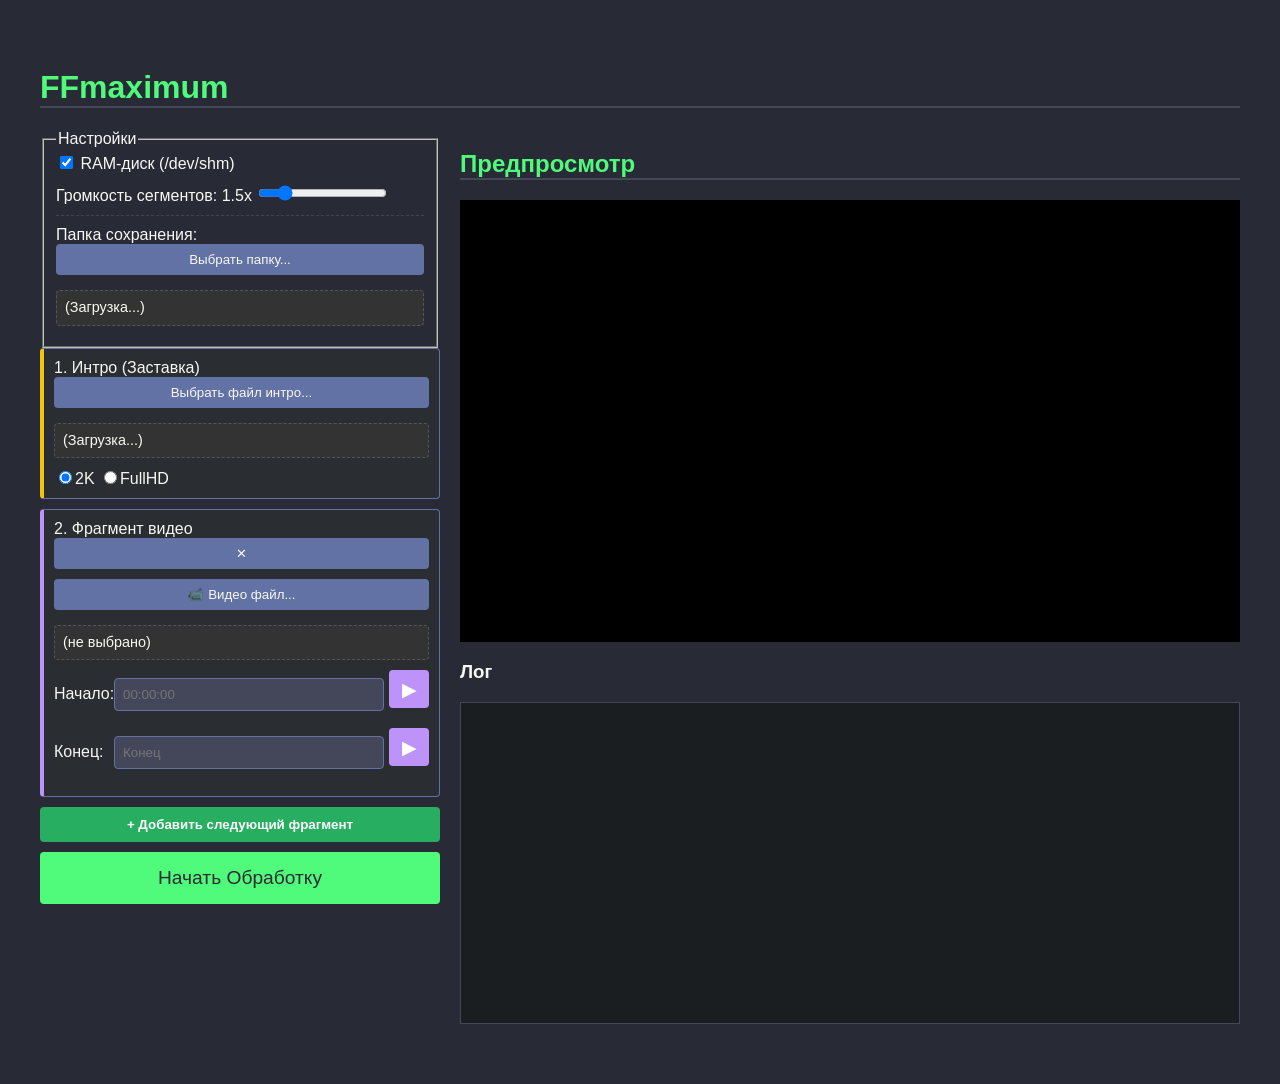
==== web/index.html @ b6591718 "update" ====
<!DOCTYPE html>
<html lang="ru">
<head>
    <meta charset="UTF-8">
    <title>Видео Редактор v40 (N-Segments)</title>
    <link rel="icon" href="data:,">
    <link rel="stylesheet" href="style.css">
</head>
<body>
    <h1>FFmaximum</h1>
    <div class="container">
        <div class="form-column">
            
            <fieldset>
                <legend>Настройки</legend>
                <div><input type="checkbox" id="use_ram" checked><label for="use_ram"> RAM-диск (/dev/shm)</label></div>
                <div style="margin-top:10px;">
                    <label>Громкость сегментов: <span id="vol_val">1.5x</span></label>
                    <input type="range" id="vol_slider" min="1.0" max="4.0" step="0.1" value="1.5" oninput="updateVol()">
                </div>
                <div style="margin-top:10px; border-top: 1px dashed #444; padding-top: 10px;">
                    <label>Папка сохранения:</label>
                    <button type="button" onclick="selectDirectory('output_dir')">Выбрать папку...</button>
                    <div id="output_dir_path" class="file-path-display">(Загрузка...)</div>
                </div>
            </fieldset>

            <div class="timeline-wrapper">
                <div class="segment-block intro-block">
                    <div class="segment-header"><span class="segment-title">1. Интро (Заставка)</span></div>
                    <div>
                        <button type="button" onclick="selectFile('intro_file')">Выбрать файл интро...</button>
                        <div id="intro_file_path" class="file-path-display">(Загрузка...)</div>
                        <div>
                            <input type="radio" id="res_2k" name="intro_res" value="2k" checked><label for="res_2k">2K</label>
                            <input type="radio" id="res_fhd" name="intro_res" value="fullhd"><label for="res_fhd">FullHD</label>
                        </div>
                    </div>
                </div>

                <div id="segments-container"></div>
                <button type="button" id="add-seg-btn" onclick="addSegment()" style="background: #27ae60; color: white; font-weight: bold; padding: 10px;">+ Добавить следующий фрагмент</button>
            </div>

            <button type="button" id="submitBtn" class="action-btn" onclick="submitForm()">Начать Обработку</button>
        </div>

        <div class="preview-column">
            <h2>Предпросмотр</h2>
            <div class="video-container">
                <div id="loading-overlay" style="display:none; position:absolute; top:0; left:0; width:100%; height:100%; background:rgba(0,0,0,0.7); color:white; justify-content:center; align-items:center; z-index: 100;">Загрузка...</div>
                <video id="videoPlayerA" playsinline></video>
                <video id="videoPlayerB" style="display:none;" playsinline></video>
            </div>
            
            <div class="virtual-player-container">
                <div class="player-controls">
                    <button id="v-play-btn">▶</button>
                    <span id="v-time">00:00 / 00:00</span>
                </div>
                <div id="timeline-visual">
                    <div id="timeline-cursor"></div>
                    <div id="timeline-tracks"></div>
                </div>
            </div>

            <h3>Лог</h3>
            <pre id="log-output" style="height:300px; overflow-y:scroll; background:#1b1e20; padding:10px; color:#ccc; font-family: monospace; font-size: 0.9em;"></pre>
        </div>
    </div>

    <div id="file-modal" class="modal-backdrop hidden">
        <div class="modal-content">
            <h3>Выбор файла</h3>
            <div style="display:flex; gap:5px; margin-bottom:10px;">
                <input id="current-path" type="text" value="/">
                <button id="up-btn" style="width:auto;">↑</button>
            </div>
            <div id="file-list"></div>
            <div style="text-align:right;">
                <button id="close-modal" style="width:auto;">Закрыть</button>
                <button id="select-dir-confirm" class="hidden" style="width:auto; background:#007acc; color:white;">Выбрать эту папку</button>
            </div>
        </div>
    </div>

    <script>
        const SERVER_PORT = "%%SERVER_PORT%%";
        let ws;
        let segments = [];
        let globalSettings = { introPath: '', outputDir: '', volume: 1.5, introRes: '2k', useRam: true };
        let currentBrowseId = null;
        
        const streamer = {
            totalDuration: 0,
            fragmentDuration: 10,
            isPlaying: false,
            currentPlayer: null,
            nextPlayer: null,
            currentBucket: -1,
            nextBucket: -1,
            currentStartOffset: 0,
            isLoading: false,
            nextChunkRequested: false, 
            lastPreloadedBucket: -1,
            
            init: function() {
                this.currentPlayer = document.getElementById('videoPlayerA');
                this.nextPlayer = document.getElementById('videoPlayerB');
                this.currentPlayer.onended = () => this.swap();
                this.nextPlayer.onended = () => this.swap();
                this.currentPlayer.ontimeupdate = () => this.onTimeUpdate();
                document.getElementById('v-play-btn').onclick = () => this.togglePlay();
            },
            
            togglePlay: function() {
                this.isPlaying = !this.isPlaying;
                document.getElementById('v-play-btn').textContent = this.isPlaying ? '⏸' : '▶';
                if (this.isPlaying) {
                    if (this.currentPlayer.readyState >= 2) this.currentPlayer.play();
                    else this.seek(0);
                } else this.currentPlayer.pause();
            },
            
            seek: function(time) {
                this.isPlaying = true;
                this.isLoading = true;
                document.getElementById('v-play-btn').textContent = '⏸';
                document.getElementById('loading-overlay').style.display = 'flex';
                this.currentPlayer.pause();
                this.nextPlayer.pause();
                this.currentBucket = -1;
                this.nextBucket = -1;
                this.nextChunkRequested = false;
                this.lastPreloadedBucket = -1;
                this.requestChunk(time, false);
            },
            
            requestChunk: function(time, isPreload) {
                const bucket = Math.floor(time / this.fragmentDuration) * this.fragmentDuration;
                if (bucket >= this.totalDuration) return;
                if (isPreload) {
                    if (this.nextChunkRequested || bucket === this.lastPreloadedBucket) return;
                    this.nextBucket = bucket;
                    this.nextChunkRequested = true;
                    this.lastPreloadedBucket = bucket;
                } else {
                    this.nextBucket = -1;
                    this.nextChunkRequested = false;
                    this.lastPreloadedBucket = -1;
                }
                ws.send(JSON.stringify({ 
                    action: 'generate_preview_fragment', 
                    start_time: bucket, 
                    params: gatherParams() 
                }));
            },
            
            onChunkReady: function(data) {
                const url = `http://${window.location.host}/video?path=${encodeURIComponent(data.relative_path)}&t=${Date.now()}`;
                const actualStart = data.start_time; 
                const requested = data.requested_time; 
                
                if (this.isLoading) {
                    document.getElementById('loading-overlay').style.display = 'none';
                    this.isLoading = false;
                    this.currentBucket = requested;
                    this.currentStartOffset = actualStart;
                    const seekOffset = requested - actualStart;
                    this.currentPlayer.src = url;
                    const onLoaded = () => {
                        this.currentPlayer.currentTime = Math.max(0, seekOffset);
                        if (this.isPlaying) this.currentPlayer.play().catch(e => console.log(e));
                        this.currentPlayer.removeEventListener('loadedmetadata', onLoaded);
                    };
                    this.currentPlayer.addEventListener('loadedmetadata', onLoaded);
                } else {
                    if (requested === this.nextBucket) {
                         this.nextPlayer.src = url;
                         this.nextPlayer.load();
                         this.nextPlayer._bucketStart = requested;
                         this.nextPlayer._actualStart = actualStart;
                         this.nextChunkRequested = false; 
                    }
                }
            },
            
            onTimeUpdate: function() {
                if (!this.isPlaying || this.currentBucket < 0) return;
                const globalTime = this.currentStartOffset + this.currentPlayer.currentTime;
                const percent = (globalTime / this.totalDuration) * 100;
                document.getElementById('timeline-cursor').style.left = percent + '%';
                document.getElementById('v-time').textContent = `${formatTime(globalTime)} / ${formatTime(this.totalDuration)}`;
                const nextGrid = this.currentBucket + this.fragmentDuration;
                const remaining = this.currentPlayer.duration - this.currentPlayer.currentTime;
                if (remaining < 5 && nextGrid !== this.lastPreloadedBucket && !this.nextChunkRequested && nextGrid < this.totalDuration) {
                    this.requestChunk(nextGrid, true);
                }
            },
            
            swap: function() {
                if (this.nextPlayer.readyState >= 2) {
                    this.currentPlayer.style.display = 'none';
                    this.nextPlayer.style.display = 'block';
                    const targetTime = this.nextPlayer._bucketStart;
                    const actualStart = this.nextPlayer._actualStart;
                    const seekOffset = targetTime - actualStart;
                    this.nextPlayer.currentTime = Math.max(0, seekOffset);
                    this.nextPlayer.play();
                    this.currentPlayer.pause();
                    const temp = this.currentPlayer;
                    this.currentPlayer = this.nextPlayer;
                    this.nextPlayer = temp;
                    this.currentPlayer.onended = () => this.swap();
                    this.currentPlayer.ontimeupdate = () => this.onTimeUpdate();
                    this.nextPlayer.onended = null;
                    this.nextPlayer.ontimeupdate = null;
                    this.nextBucket = -1;
                    this.nextChunkRequested = false;
                } else {
                    this.isPlaying = false;
                    document.getElementById('v-play-btn').textContent = '▶';
                }
            }
        };

        window.onload = () => {
            connectWS();
            addSegment();
            streamer.init();
            setupTimelineInteraction();
        };

        function addSegment() {
            if (segments.length >= 10) return alert("Максимум 10 сегментов");
            const id = Date.now();
            const visualNum = segments.length + 2; 
            
            let defaultVideo = '';
            if (segments.length > 0) defaultVideo = segments[segments.length - 1].videoPath;

            const segObj = { id, videoPath: defaultVideo, audioPath: '', start: '', end: '' };
            segments.push(segObj);

            const div = document.createElement('div');
            div.className = 'segment-block';
            div.id = `seg-${id}`;
            div.innerHTML = `
                <div class="segment-header">
                    <span class="segment-title">${visualNum}. Фрагмент видео</span>
                    <button class="remove-seg-btn" onclick="removeSegment(${id})">✕</button>
                </div>
                <div>
                    <button onclick="browse('${id}', 'video')">📹 Видео файл...</button>
                    <div id="path-video-${id}" class="file-path-display">${defaultVideo || '(не выбрано)'}</div>
                </div>
                <div style="margin-top:10px;">
                    <div class="time-input-group">
                        <label style="width:60px;">Начало:</label>
                        <input type="text" id="start-${id}" placeholder="00:00:00" onchange="updateSeg('${id}', 'start', this.value)">
                        <button class="jump-btn" onclick="previewJump('${id}', 'start')">▶</button>
                    </div>
                    <div class="time-input-group">
                        <label style="width:60px;">Конец:</label>
                        <input type="text" id="end-${id}" placeholder="Конец" onchange="updateSeg('${id}', 'end', this.value)">
                        <button class="jump-btn" onclick="previewJump('${id}', 'end')">▶</button>
                    </div>
                </div>
            `;
            document.getElementById('segments-container').appendChild(div);
        }

        function removeSegment(id) {
            segments = segments.filter(s => s.id !== id);
            document.getElementById(`seg-${id}`).remove();
            
            document.querySelectorAll('#segments-container .segment-title').forEach((el, idx) => {
                el.textContent = `${idx + 2}. Фрагмент видео`;
            });
            requestPreviewMap();
        }

        function updateSeg(id, field, value) {
            const seg = segments.find(s => s.id == id);
            if (seg) seg[field] = value;
            requestPreviewMap();
        }

        function updateVol() {
            globalSettings.volume = document.getElementById('vol_slider').value;
            document.getElementById('vol_val').textContent = globalSettings.volume + 'x';
            requestPreviewMap();
        }

        function browse(segId, type) {
            currentBrowseId = { segId, type }; 
            document.getElementById('file-modal').classList.remove('hidden');
            document.getElementById('select-dir-confirm').classList.add('hidden');
            if (type === 'output') document.getElementById('select-dir-confirm').classList.remove('hidden');
            ws.send(JSON.stringify({ action: 'browse_path', path: '/', id: type === 'output' ? 'output_dir' : 'input' }));
        }
        function selectFile(type) { browse(null, type === 'intro_file' ? 'intro' : 'output'); }
        function selectDirectory(type) { browse(null, 'output'); }

        function connectWS() {
            ws = new WebSocket('ws://' + window.location.host);
            ws.onopen = () => console.log('WS Connected');
            ws.onmessage = (e) => handleWSMessage(JSON.parse(e.data));
            ws.onclose = () => setTimeout(connectWS, 2000);
        }

        function handleWSMessage(data) {
            if (data.action === 'log') {
                const log = document.getElementById('log-output');
                if (data.type === 'progress') {
                    const lines = log.innerHTML.split('\n');
                    if (lines.length > 1 && lines[lines.length - 2].includes('id="cur-progress"')) {
                        lines[lines.length - 2] = `<span id="cur-progress">${data.message}</span>`;
                        log.innerHTML = lines.join('\n');
                    } else log.innerHTML += `<span id="cur-progress">${data.message}</span>\n`;
                } else {
                    let style = data.type === 'header' ? 'style="color: #00bbff; font-weight: bold;"' : "";
                    log.innerHTML += `<span ${style}>${data.message}</span>\n`;
                }
                log.scrollTop = log.scrollHeight;
            } else if (data.action === 'config_info') {
                // Config received from backend
                if (data.default_intro) {
                    globalSettings.introPath = data.default_intro;
                    document.getElementById('intro_file_path').textContent = data.default_intro + " (Стандартное)";
                } else {
                    document.getElementById('intro_file_path').textContent = "(Не найдено)";
                    console.warn("Интро не найдено в стандартных путях");
                }
                document.getElementById('output_dir_path').textContent = data.default_output;
                globalSettings.outputDir = data.default_output;
                
            } else if (data.action === 'browse_result') {
                renderFileList(data);
            } else if (data.action === 'path_resolved') {
                applySelectedPath(data.full_path);
            } else if (data.action === 'preview_map_ready') {
                streamer.totalDuration = data.total_duration;
                streamer.clips = data.clips;
                renderTimelineVisual(data.clips, data.total_duration);
                document.querySelector('.virtual-player-container').style.display = 'block'; 
                document.getElementById('v-time').textContent = `00:00 / ${formatTime(data.total_duration)}`;
            } else if (data.action === 'preview_fragment_ready') {
                streamer.onChunkReady(data);
            } else if (data.action === 'finished') {
                document.getElementById('submitBtn').disabled = false;
                document.getElementById('submitBtn').textContent = 'Начать Обработку';
            }
        }

        function gatherParams() {
            // New Array-based Format
            const params = {
                use_ram: document.getElementById('use_ram').checked,
                intro_resolution: document.querySelector('input[name="intro_res"]:checked').value,
                intro_file: globalSettings.introPath,
                output_dir: globalSettings.outputDir,
                volume: globalSettings.volume,
                
                // Pass segments list directly
                segments_list: segments.map(s => ({
                    video: s.videoPath,
                    audio: s.audioPath || s.videoPath, // Fallback if audio empty
                    start: s.start,
                    end: s.end
                }))
            };
            
            // Legacy mapping for compatibility if needed (Backend handles list now)
            return params;
        }

        function submitForm() {
            if (segments.length === 0 || !segments[0].videoPath) return alert('Выберите хотя бы один фрагмент!');
            document.getElementById('submitBtn').disabled = true; document.getElementById('submitBtn').textContent = 'Обработка...';
            ws.send(JSON.stringify({ action: 'process', params: gatherParams() }));
        }

        function requestPreviewMap() { 
            // Only request if we have at least one valid video
            if (segments.some(s => s.videoPath)) {
                ws.send(JSON.stringify({ action: 'generate_preview_map', params: gatherParams() })); 
            }
        }

        function renderFileList(data) {
            const list = document.getElementById('file-list'); list.innerHTML = '';
            document.getElementById('current-path').value = data.path;
            if (data.path !== '/') {
                const up = document.createElement('div'); up.className = 'file-entry'; up.textContent = '.. (Назад)';
                up.onclick = () => ws.send(JSON.stringify({ action: 'browse_path', path: data.path + '/..', id: 'nav' }));
                list.appendChild(up);
            }
            data.entries.forEach(entry => {
                const div = document.createElement('div'); div.className = 'file-entry'; div.textContent = (entry.type === 'dir' ? '📁 ' : '📄 ') + entry.name;
                div.onclick = () => {
                    if (entry.type === 'dir') ws.send(JSON.stringify({ action: 'browse_path', path: data.path + '/' + entry.name, id: 'nav' }));
                    else ws.send(JSON.stringify({ action: 'resolve_path', path: data.path + '/' + entry.name, id: 'file' }));
                };
                list.appendChild(div);
            });
            document.getElementById('select-dir-confirm').onclick = () => ws.send(JSON.stringify({ action: 'resolve_path', path: data.path, id: 'dir' }));
        }

        function applySelectedPath(path) {
            document.getElementById('file-modal').classList.add('hidden');
            if (currentBrowseId.type === 'intro') { globalSettings.introPath = path; document.getElementById('intro_file_path').textContent = path; }
            else if (currentBrowseId.type === 'output') { globalSettings.outputDir = path; document.getElementById('output_dir_path').textContent = path; }
            else {
                const seg = segments.find(s => s.id == currentBrowseId.segId);
                if (seg) { 
                    if (currentBrowseId.type === 'video') {
                        seg.videoPath = path;
                        document.getElementById(`path-video-${seg.id}`).textContent = path;
                    } else {
                        seg.audioPath = path;
                        // Todo update audio text
                    }
                }
            }
            requestPreviewMap();
        }

        function renderTimelineVisual(clips, totalDuration) {
            const trackContainer = document.getElementById('timeline-tracks');
            trackContainer.innerHTML = '';
            clips.forEach(clip => {
                const block = document.createElement('div');
                block.className = `timeline-block color-${clip.color}`;
                block.style.width = (clip.duration / totalDuration) * 100 + '%';
                block.title = `${clip.name} (${formatTime(clip.duration)})`;
                block.innerHTML = `<span class="block-label">${clip.name}</span>`;
                trackContainer.appendChild(block);
            });
        }

        function setupTimelineInteraction() {
            const timeline = document.getElementById('timeline-visual');
            const handleScrub = (e) => {
                const rect = timeline.getBoundingClientRect();
                const x = Math.max(0, Math.min(e.clientX - rect.left, rect.width));
                const percent = x / rect.width;
                const time = percent * streamer.totalDuration;
                if (e.type === 'click' || e.type === 'mouseup') streamer.seek(time);
            };
            timeline.addEventListener('click', handleScrub);
            let isDragging = false;
            timeline.addEventListener('mousedown', () => isDragging = true);
            document.addEventListener('mouseup', (e) => { if(isDragging) { isDragging = false; handleScrub(e); } });
        }
        
        function previewJump(segId, field) {
            // Find global time for this segment start/end
            const segIdx = segments.findIndex(s => s.id == segId);
            // We need mapping from UI segment index to Timeline Clip index.
            // Intro is clip 0. Seg1 is clips 1,2,3 (Fade, Body, Fade).
            // Approximation:
            // Calculate sum of durations of all clips BEFORE this segment.
            // Note: This requires getting updated clips data from backend, which we have in streamer.clips
            
            // Simple heuristic: Iterate clips, find one named "Seg{i+1}_In" or "Seg{i+1}_Full"
            const targetNameStart = `Seg${segIdx + 1}`;
            const targetClip = streamer.clips.find(c => c.name.startsWith(targetNameStart));
            
            if (targetClip) {
                // If user clicked Start -> Jump to Clip Global Start
                // If End -> Jump to Clip Global End
                let time = targetClip.global_start;
                if (field === 'end') {
                    // Find the LAST clip of this segment (e.g. Seg1_Out)
                    const lastClip = streamer.clips.slice().reverse().find(c => c.name.startsWith(targetNameStart));
                    if (lastClip) time = lastClip.global_start + lastClip.duration - 5; // Jump 5s before end
                }
                streamer.seek(time);
            }
        }
        
        function formatTime(s) { const m = Math.floor(s/60); const sec = Math.floor(s%60); return `${m}:${sec.toString().padStart(2,'0')}`; }
        function hmsToSeconds(str) { if (!str) return 0; const p = str.split(':').map(Number); let s = 0; if (p.length === 3) s = p[0] * 3600 + p[1] * 60 + p[2]; else if (p.length === 2) s = p[0] * 60 + p[1]; else if (p.length === 1 && str) s = parseFloat(str); return isNaN(s) ? 0 : s; }

        document.getElementById('close-modal').onclick = () => document.getElementById('file-modal').classList.add('hidden');
        document.getElementById('up-btn').onclick = () => ws.send(JSON.stringify({ action: 'browse_path', path: document.getElementById('current-path').value + '/..', id: 'nav' }));
    </script>
</body>
</html>
---- web/style.css ----
:root {
    --main-bg: #282a36;
    --main-fg: #f8f8f2;
    --panel-bg: #44475a;
    --border-color: #6272a4;
    --accent-green: #50fa7b;
    --accent-purple: #bd93f9;
    --accent-pink: #ff79c6;
    --log-bg: #21222c;
    
    --tl-yellow: #f1c40f;
    --tl-lightblue: #3498db;
    --tl-blue: #2980b9;
}

body {
    font-family: 'Segoe UI', sans-serif;
    background: var(--main-bg);
    color: var(--main-fg);
    max-width: 1200px;
    margin: 2em auto;
    padding: 1em;
}

.container { display: flex; flex-wrap: wrap; gap: 20px; }
.form-column { flex: 1; min-width: 400px; }
.preview-column { flex: 2; min-width: 400px; }

h1, h2 { color: var(--accent-green); border-bottom: 2px solid var(--panel-bg); }
input[type="text"] { flex-grow: 1; padding: 8px; background: var(--panel-bg); color: var(--main-fg); border: 1px solid var(--border-color); border-radius: 4px; box-sizing: border-box; }

button {
    background-color: var(--border-color); color: var(--main-fg); border: none; padding: 8px; border-radius: 4px; cursor: pointer; transition: background-color 0.2s; width: 100%; margin-bottom: 10px;
}
button:hover { background-color: var(--accent-purple); }
button.action-btn { background: var(--accent-green); color: var(--main-bg); padding: 15px; font-size: 1.2em; }
button:disabled { background: var(--panel-bg); cursor: not-allowed; }

/* Timeline Visualizer */
#timeline-visual {
    width: 100%;
    height: 60px;
    background: #1a1a1a;
    border: 1px solid #555;
    position: relative;
    margin-top: 10px;
    cursor: pointer;
    overflow: hidden;
    user-select: none;
}

#timeline-cursor {
    position: absolute;
    top: 0;
    bottom: 0;
    width: 2px;
    background: red;
    z-index: 10;
    pointer-events: none;
}

#timeline-tracks {
    display: flex;
    width: 100%;
    height: 100%;
}

.timeline-block {
    height: 100%;
    box-sizing: border-box;
    border: 1px solid black;
    position: relative;
    overflow: hidden;
}

.block-label {
    position: absolute;
    top: 50%; left: 50%;
    transform: translate(-50%, -50%);
    color: white;
    font-size: 10px;
    white-space: nowrap;
    text-shadow: 0 0 2px black;
    pointer-events: none;
}

.color-yellow { background-color: var(--tl-yellow); }
.color-lightblue { background-color: var(--tl-lightblue); }
.color-blue { background-color: var(--tl-blue); }

.segment-block { background: #2a2e32; border: 1px solid var(--border-color); padding: 10px; margin-bottom: 10px; border-radius: 4px; border-left: 4px solid var(--accent-purple); }
.intro-block { border-left-color: var(--tl-yellow); }

.video-container { position: relative; width: 100%; background: black; aspect-ratio: 16/9; }
.video-container video { width: 100%; height: 100%; }
.virtual-player-container { background: var(--log-bg); padding: 10px; border: 1px solid var(--panel-bg); border-bottom: none; display: none; }
.player-controls { display: flex; align-items: center; gap: 10px; margin-bottom: 10px; }
#v-play-btn { width: 40px; height: 40px; font-size: 1.5em; padding: 0; margin: 0; background: var(--accent-green); color: #000; border: none; border-radius: 4px; cursor: pointer; }
#v-time { font-family: monospace; color: var(--accent-green); }

#log-output { background: var(--log-bg); border: 1px solid var(--panel-bg); height: 300px; overflow-y: scroll; white-space: pre-wrap; }

/* FIX: Specificity for hidden class */
.hidden { display: none !important; }

.modal-backdrop { position: fixed; top: 0; left: 0; width: 100%; height: 100%; background: rgba(0, 0, 0, .7); display: flex; justify-content: center; align-items: center; z-index: 1000 }
.modal-content { background: var(--panel-bg); padding: 20px; border-radius: 4px; width: 90%; max-width: 600px; border: 1px solid var(--accent-green); }
.file-entry { cursor: pointer; padding: 6px 8px; } .file-entry:hover { background: rgba(0, 187, 255, 0.15); }

.time-input-group { display: flex; align-items: center; margin-bottom: 10px; }
.jump-btn { background: var(--accent-purple); width: 40px; height: 38px; font-size: 1.2em; padding: 0; margin-left: 5px; flex-shrink: 0; border: none; border-radius: 4px; color: white; cursor: pointer; }
.file-path-display { padding: 8px; background: #333; border-radius: 4px; min-height: 1.2em; word-break: break-all; margin-top: 5px; margin-bottom: 10px; font-size: 0.9em; border: 1px dashed #555; }
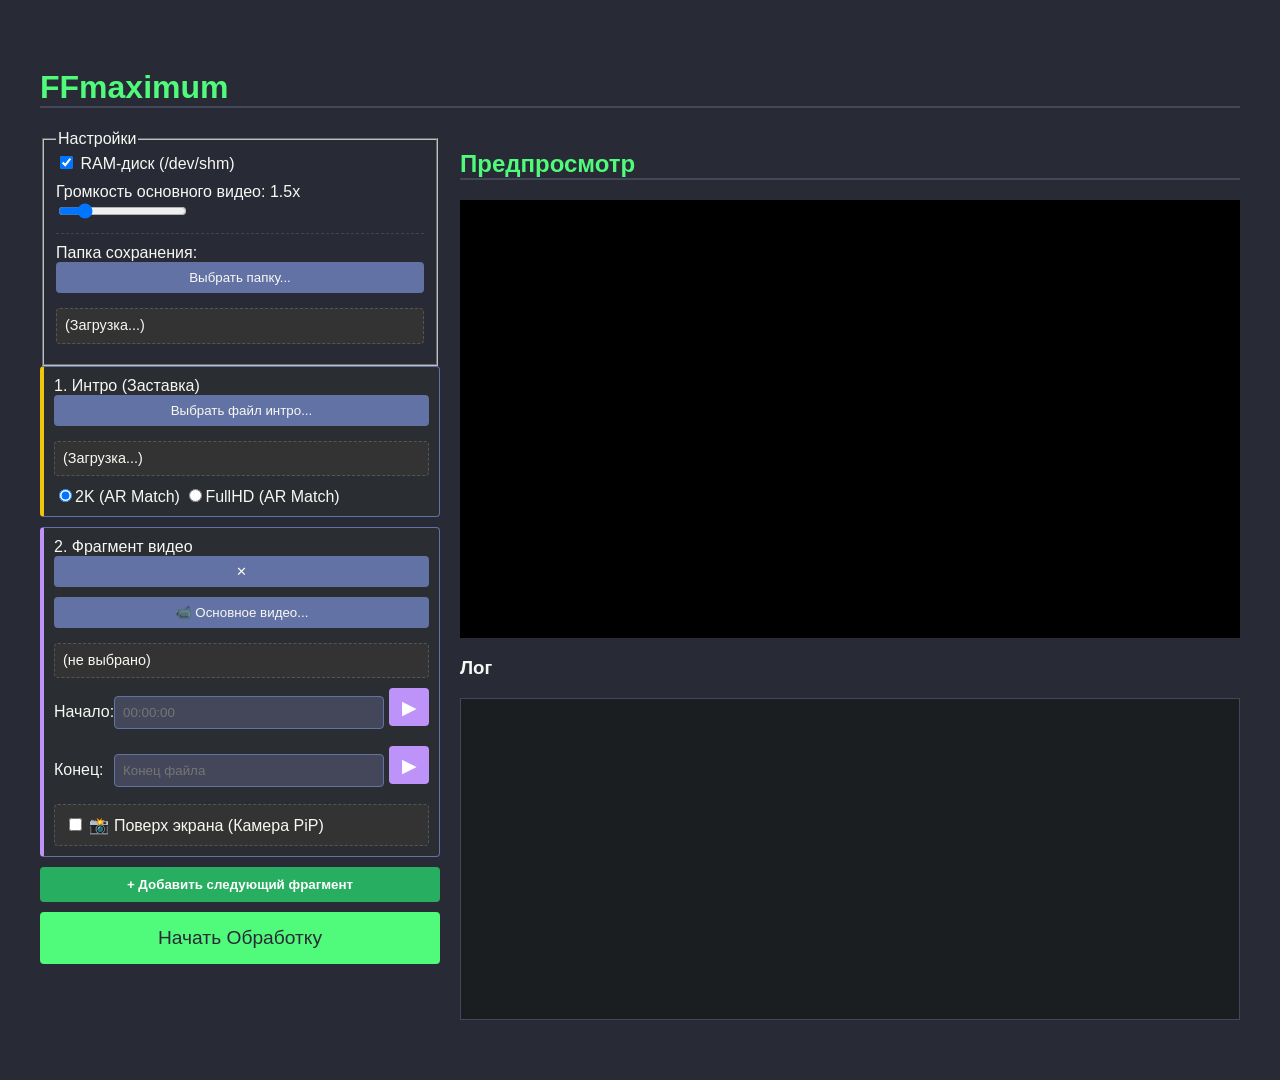
==== commit aed9f5b5: "initial hw acceleration detection and support" ====
--- a/web/index.html
+++ b/web/index.html
@@ -2,9 +2,29 @@
 <html lang="ru">
 <head>
     <meta charset="UTF-8">
-    <title>Видео Редактор v40 (N-Segments)</title>
+    <title>Видео Редактор v46 (Hardware Accel + UI Fix)</title>
     <link rel="icon" href="data:,">
     <link rel="stylesheet" href="style.css">
+    <style>
+        .video-container { position: relative; width: 100%; background: black; aspect-ratio: 16/9; overflow: hidden; }
+        .video-container video { width: 100%; height: 100%; object-fit: contain; pointer-events: none; }
+        
+        /* Interactive PiP Bounding Box */
+        #pip-overlay-box {
+            position: absolute;
+            border: 2px dashed #00bbff;
+            background: rgba(0, 187, 255, 0.2);
+            cursor: move;
+            display: none;
+            box-sizing: border-box;
+            z-index: 50;
+        }
+        .pip-handle {
+            position: absolute; width: 12px; height: 12px; background: #fff; border: 2px solid #00bbff; border-radius: 50%;
+        }
+        .handle-se { bottom: -6px; right: -6px; cursor: se-resize; }
+        .pip-hint { position: absolute; top: -25px; left: 0; background: rgba(0,0,0,0.7); color: white; padding: 2px 5px; font-size: 11px; white-space: nowrap; border-radius: 3px; }
+    </style>
 </head>
 <body>
     <h1>FFmaximum</h1>
@@ -15,7 +35,7 @@
                 <legend>Настройки</legend>
                 <div><input type="checkbox" id="use_ram" checked><label for="use_ram"> RAM-диск (/dev/shm)</label></div>
                 <div style="margin-top:10px;">
-                    <label>Громкость сегментов: <span id="vol_val">1.5x</span></label>
+                    <label>Громкость основного видео: <span id="vol_val">1.5x</span></label>
                     <input type="range" id="vol_slider" min="1.0" max="4.0" step="0.1" value="1.5" oninput="updateVol()">
                 </div>
                 <div style="margin-top:10px; border-top: 1px dashed #444; padding-top: 10px;">
@@ -32,8 +52,8 @@
                         <button type="button" onclick="selectFile('intro_file')">Выбрать файл интро...</button>
                         <div id="intro_file_path" class="file-path-display">(Загрузка...)</div>
                         <div>
-                            <input type="radio" id="res_2k" name="intro_res" value="2k" checked><label for="res_2k">2K</label>
-                            <input type="radio" id="res_fhd" name="intro_res" value="fullhd"><label for="res_fhd">FullHD</label>
+                            <input type="radio" id="res_2k" name="intro_res" value="2k" checked onchange="requestPreviewMap()"><label for="res_2k">2K (AR Match)</label>
+                            <input type="radio" id="res_fhd" name="intro_res" value="fullhd" onchange="requestPreviewMap()"><label for="res_fhd">FullHD (AR Match)</label>
                         </div>
                     </div>
                 </div>
@@ -47,10 +67,17 @@
 
         <div class="preview-column">
             <h2>Предпросмотр</h2>
-            <div class="video-container">
+            <div class="video-container" id="video-wrapper">
                 <div id="loading-overlay" style="display:none; position:absolute; top:0; left:0; width:100%; height:100%; background:rgba(0,0,0,0.7); color:white; justify-content:center; align-items:center; z-index: 100;">Загрузка...</div>
+                
                 <video id="videoPlayerA" playsinline></video>
                 <video id="videoPlayerB" style="display:none;" playsinline></video>
+                
+                <!-- Bounding Box -->
+                <div id="pip-overlay-box">
+                    <div class="pip-hint" id="pip-hint-text">Камера</div>
+                    <div class="pip-handle handle-se" id="pip-handle-se"></div>
+                </div>
             </div>
             
             <div class="virtual-player-container">
@@ -88,21 +115,24 @@
         const SERVER_PORT = "%%SERVER_PORT%%";
         let ws;
         let segments = [];
-        let globalSettings = { introPath: '', outputDir: '', volume: 1.5, introRes: '2k', useRam: true };
+        let globalSettings = { introPath: '', outputDir: '', volume: 1.5, useRam: true };
         let currentBrowseId = null;
         
+        let activePipSegmentId = null;
+        let dragDebounceTimer = null;
+        let lastRequestId = 0; 
+
+        // Глобальный объект для управления воспроизведением
         const streamer = {
             totalDuration: 0,
-            fragmentDuration: 10,
             isPlaying: false,
             currentPlayer: null,
             nextPlayer: null,
-            currentBucket: -1,
-            nextBucket: -1,
-            currentStartOffset: 0,
-            isLoading: false,
-            nextChunkRequested: false, 
-            lastPreloadedBucket: -1,
+            currentChunkStartTime: 0, 
+            nextChunkStartTime: -1,   
+            isLoading: false,         
+            nextChunkRequested: false,
+            clips: [], // Метаданные таймлайна
             
             init: function() {
                 this.currentPlayer = document.getElementById('videoPlayerA');
@@ -123,103 +153,125 @@
             },
             
             seek: function(time) {
-                this.isPlaying = true;
+                this.isPlaying = true; 
                 this.isLoading = true;
                 document.getElementById('v-play-btn').textContent = '⏸';
                 document.getElementById('loading-overlay').style.display = 'flex';
-                this.currentPlayer.pause();
+                this.currentPlayer.pause(); 
                 this.nextPlayer.pause();
-                this.currentBucket = -1;
-                this.nextBucket = -1;
+                this.nextChunkStartTime = -1;
                 this.nextChunkRequested = false;
-                this.lastPreloadedBucket = -1;
                 this.requestChunk(time, false);
             },
             
             requestChunk: function(time, isPreload) {
-                const bucket = Math.floor(time / this.fragmentDuration) * this.fragmentDuration;
-                if (bucket >= this.totalDuration) return;
+                if (time >= this.totalDuration) return;
                 if (isPreload) {
-                    if (this.nextChunkRequested || bucket === this.lastPreloadedBucket) return;
-                    this.nextBucket = bucket;
+                    if (this.nextChunkRequested) return;
+                    this.nextChunkStartTime = time; 
                     this.nextChunkRequested = true;
-                    this.lastPreloadedBucket = bucket;
-                } else {
-                    this.nextBucket = -1;
-                    this.nextChunkRequested = false;
-                    this.lastPreloadedBucket = -1;
-                }
+                }
+                lastRequestId++;
                 ws.send(JSON.stringify({ 
                     action: 'generate_preview_fragment', 
-                    start_time: bucket, 
-                    params: gatherParams() 
+                    start_time: time, 
+                    exact_time: time, 
+                    params: gatherParams(),
+                    request_id: lastRequestId,
+                    is_preload: isPreload
                 }));
             },
             
             onChunkReady: function(data) {
+                if (data.request_id && data.request_id < lastRequestId) return;
+
                 const url = `http://${window.location.host}/video?path=${encodeURIComponent(data.relative_path)}&t=${Date.now()}`;
-                const actualStart = data.start_time; 
-                const requested = data.requested_time; 
+                const chunkStart = data.start_time; 
+                const isPreload = data.is_preload;
                 
-                if (this.isLoading) {
+                if (this.isLoading && !isPreload) {
                     document.getElementById('loading-overlay').style.display = 'none';
                     this.isLoading = false;
-                    this.currentBucket = requested;
-                    this.currentStartOffset = actualStart;
-                    const seekOffset = requested - actualStart;
+                    this.currentChunkStartTime = chunkStart;
                     this.currentPlayer.src = url;
+                    this.currentPlayer.load();
                     const onLoaded = () => {
-                        this.currentPlayer.currentTime = Math.max(0, seekOffset);
-                        if (this.isPlaying) this.currentPlayer.play().catch(e => console.log(e));
+                        this.currentPlayer.currentTime = 0; 
+                        if (this.isPlaying) this.currentPlayer.play().catch(e=>console.log(e));
                         this.currentPlayer.removeEventListener('loadedmetadata', onLoaded);
                     };
                     this.currentPlayer.addEventListener('loadedmetadata', onLoaded);
                 } else {
-                    if (requested === this.nextBucket) {
-                         this.nextPlayer.src = url;
+                     if (Math.abs(chunkStart - this.nextChunkStartTime) < 0.5) {
+                         this.nextPlayer.src = url; 
                          this.nextPlayer.load();
-                         this.nextPlayer._bucketStart = requested;
-                         this.nextPlayer._actualStart = actualStart;
+                         this.nextPlayer._chunkStart = chunkStart;
                          this.nextChunkRequested = false; 
+                     }
+                }
+            },
+            
+            onTimeUpdate: function() {
+                if (!this.isPlaying) return;
+                const playerTime = this.currentPlayer.currentTime;
+                if (!isFinite(playerTime)) return;
+
+                const globalTime = this.currentChunkStartTime + playerTime;
+                
+                if (this.totalDuration > 0) {
+                    const percent = (globalTime / this.totalDuration) * 100;
+                    document.getElementById('timeline-cursor').style.left = percent + '%';
+                    document.getElementById('v-time').textContent = `${formatTime(globalTime)} / ${formatTime(this.totalDuration)}`;
+                }
+
+                // PiP рамка: обновляем ТОЛЬКО если пользователь не тащит её прямо сейчас
+                const activeClip = this.clips.find(c => globalTime >= c.global_start && globalTime < (c.global_start + c.duration));
+                if (activeClip && activeClip.has_overlay && activeClip.segment_id && !isDraggingBox && !isResizingBox) {
+                    showPipBox(activeClip.segment_id, activeClip.overlay_coords);
+                } else if (!activeClip || !activeClip.has_overlay) {
+                    if (!isDraggingBox && !isResizingBox) hidePipBox();
+                }
+
+                // Preload
+                const duration = this.currentPlayer.duration;
+                if (isFinite(duration) && duration > 0) {
+                    const remaining = duration - playerTime;
+                    if (remaining < 3 && !this.nextChunkRequested && (this.currentChunkStartTime + duration) < this.totalDuration - 0.5) {
+                        const nextStart = this.currentChunkStartTime + duration;
+                        if (Math.abs(nextStart - this.nextChunkStartTime) > 0.5) {
+                            this.requestChunk(nextStart, true);
+                        }
                     }
-                }
-            },
-            
-            onTimeUpdate: function() {
-                if (!this.isPlaying || this.currentBucket < 0) return;
-                const globalTime = this.currentStartOffset + this.currentPlayer.currentTime;
-                const percent = (globalTime / this.totalDuration) * 100;
-                document.getElementById('timeline-cursor').style.left = percent + '%';
-                document.getElementById('v-time').textContent = `${formatTime(globalTime)} / ${formatTime(this.totalDuration)}`;
-                const nextGrid = this.currentBucket + this.fragmentDuration;
-                const remaining = this.currentPlayer.duration - this.currentPlayer.currentTime;
-                if (remaining < 5 && nextGrid !== this.lastPreloadedBucket && !this.nextChunkRequested && nextGrid < this.totalDuration) {
-                    this.requestChunk(nextGrid, true);
                 }
             },
             
             swap: function() {
                 if (this.nextPlayer.readyState >= 2) {
-                    this.currentPlayer.style.display = 'none';
+                    this.currentPlayer.style.display = 'none'; 
                     this.nextPlayer.style.display = 'block';
-                    const targetTime = this.nextPlayer._bucketStart;
-                    const actualStart = this.nextPlayer._actualStart;
-                    const seekOffset = targetTime - actualStart;
-                    this.nextPlayer.currentTime = Math.max(0, seekOffset);
+                    this.currentChunkStartTime = this.nextPlayer._chunkStart;
+                    this.nextPlayer.currentTime = 0; 
                     this.nextPlayer.play();
                     this.currentPlayer.pause();
-                    const temp = this.currentPlayer;
-                    this.currentPlayer = this.nextPlayer;
+                    const temp = this.currentPlayer; 
+                    this.currentPlayer = this.nextPlayer; 
                     this.nextPlayer = temp;
-                    this.currentPlayer.onended = () => this.swap();
+                    this.currentPlayer.onended = () => this.swap(); 
                     this.currentPlayer.ontimeupdate = () => this.onTimeUpdate();
-                    this.nextPlayer.onended = null;
+                    this.nextPlayer.onended = null; 
                     this.nextPlayer.ontimeupdate = null;
-                    this.nextBucket = -1;
+                    this.nextChunkStartTime = -1; 
                     this.nextChunkRequested = false;
                 } else {
-                    this.isPlaying = false;
-                    document.getElementById('v-play-btn').textContent = '▶';
+                    if (this.currentChunkStartTime + this.currentPlayer.duration >= this.totalDuration - 1.0) {
+                        this.isPlaying = false; 
+                        document.getElementById('v-play-btn').textContent = '▶';
+                    } else {
+                        this.isLoading = true;
+                        document.getElementById('loading-overlay').style.display = 'flex';
+                        const nextStart = this.currentChunkStartTime + this.currentPlayer.duration;
+                        this.seek(nextStart);
+                    }
                 }
             }
         };
@@ -229,29 +281,25 @@
             addSegment();
             streamer.init();
             setupTimelineInteraction();
+            setupPipInteraction();
         };
 
         function addSegment() {
             if (segments.length >= 10) return alert("Максимум 10 сегментов");
-            const id = Date.now();
+            const id = Date.now().toString();
             const visualNum = segments.length + 2; 
-            
-            let defaultVideo = '';
-            if (segments.length > 0) defaultVideo = segments[segments.length - 1].videoPath;
-
-            const segObj = { id, videoPath: defaultVideo, audioPath: '', start: '', end: '' };
+            let defaultVideo = segments.length > 0 ? segments[segments.length - 1].videoPath : '';
+            const segObj = { id, videoPath: defaultVideo, audioPath: '', overlayPath: '', start: '', end: '', pip_start: '', pip_end: '', pip_x: 0.7, pip_y: 0.7, pip_w: 0.25 };
             segments.push(segObj);
-
             const div = document.createElement('div');
-            div.className = 'segment-block';
-            div.id = `seg-${id}`;
+            div.className = 'segment-block'; div.id = `seg-${id}`;
             div.innerHTML = `
                 <div class="segment-header">
                     <span class="segment-title">${visualNum}. Фрагмент видео</span>
-                    <button class="remove-seg-btn" onclick="removeSegment(${id})">✕</button>
+                    <button class="remove-seg-btn" onclick="removeSegment('${id}')">✕</button>
                 </div>
                 <div>
-                    <button onclick="browse('${id}', 'video')">📹 Видео файл...</button>
+                    <button onclick="browse('${id}', 'video')">📹 Основное видео...</button>
                     <div id="path-video-${id}" class="file-path-display">${defaultVideo || '(не выбрано)'}</div>
                 </div>
                 <div style="margin-top:10px;">
@@ -262,27 +310,45 @@
                     </div>
                     <div class="time-input-group">
                         <label style="width:60px;">Конец:</label>
-                        <input type="text" id="end-${id}" placeholder="Конец" onchange="updateSeg('${id}', 'end', this.value)">
+                        <input type="text" id="end-${id}" placeholder="Конец файла" onchange="updateSeg('${id}', 'end', this.value)">
                         <button class="jump-btn" onclick="previewJump('${id}', 'end')">▶</button>
                     </div>
                 </div>
-            `;
+                <div style="margin-top:10px; padding: 10px; background: #333; border-radius: 4px; border: 1px dashed #555;">
+                    <label><input type="checkbox" id="pip-enable-${id}" onchange="togglePiP('${id}')"> 📸 Поверх экрана (Камера PiP)</label>
+                    <div id="pip-panel-${id}" class="hidden" style="margin-top: 10px; border-top: 1px solid #444; padding-top: 10px;">
+                        <button onclick="browse('${id}', 'overlay')" style="background: var(--border-color);">Выбрать видео камеры...</button>
+                        <div id="path-overlay-${id}" class="file-path-display" style="border:none; background:#222;">(не выбрано)</div>
+                        <div style="display: flex; gap: 10px; margin-top: 10px; margin-bottom: 10px;">
+                            <input type="text" id="pip-start-${id}" placeholder="Старт камеры (00:00)" onchange="updateSeg('${id}', 'pip_start', this.value)" style="flex:1;">
+                            <input type="text" id="pip-end-${id}" placeholder="Конец камеры (Опц.)" onchange="updateSeg('${id}', 'pip_end', this.value)" style="flex:1;">
+                        </div>
+                        <div style="font-size: 0.85em; color: #aaa; margin-bottom: 10px;">ℹ️ Разместите и измените размер камеры прямо на окне предпросмотра справа.</div>
+                        <label><input type="checkbox" id="pip-audio-${id}" onchange="requestPreviewMap()"> Микшировать звук камеры с основным</label>
+                    </div>
+                </div>`;
             document.getElementById('segments-container').appendChild(div);
         }
 
         function removeSegment(id) {
             segments = segments.filter(s => s.id !== id);
             document.getElementById(`seg-${id}`).remove();
-            
-            document.querySelectorAll('#segments-container .segment-title').forEach((el, idx) => {
-                el.textContent = `${idx + 2}. Фрагмент видео`;
-            });
+            document.querySelectorAll('#segments-container .segment-title').forEach((el, idx) => el.textContent = `${idx + 2}. Фрагмент видео`);
+            if (activePipSegmentId === id) hidePipBox();
             requestPreviewMap();
         }
 
         function updateSeg(id, field, value) {
-            const seg = segments.find(s => s.id == id);
+            const seg = segments.find(s => s.id === id);
             if (seg) seg[field] = value;
+            requestPreviewMap();
+        }
+        
+        function togglePiP(id) {
+            const enabled = document.getElementById(`pip-enable-${id}`).checked;
+            const panel = document.getElementById(`pip-panel-${id}`);
+            if (enabled) panel.classList.remove('hidden'); else panel.classList.add('hidden');
+            if (!enabled && activePipSegmentId === id) hidePipBox();
             requestPreviewMap();
         }
 
@@ -301,6 +367,113 @@
         }
         function selectFile(type) { browse(null, type === 'intro_file' ? 'intro' : 'output'); }
         function selectDirectory(type) { browse(null, 'output'); }
+
+        // --- Управление Bounding Box (Drag & Resize) ---
+        const pipBox = document.getElementById('pip-overlay-box');
+        const videoWrapper = document.getElementById('video-wrapper');
+        let isDraggingBox = false; let isResizingBox = false;
+        let startX, startY, startLeft, startTop, startWidth;
+
+        function showPipBox(segId, coords) {
+            if (!coords) return;
+            activePipSegmentId = segId;
+            pipBox.style.display = 'block';
+            pipBox.style.left = (coords.x * 100) + '%';
+            pipBox.style.top = (coords.y * 100) + '%';
+            pipBox.style.width = (coords.w * 100) + '%';
+            pipBox.style.height = (coords.w * 100) + '%';
+            document.getElementById('pip-hint-text').textContent = `Камера (Сегм ${segments.findIndex(s=>s.id===segId)+1})`;
+        }
+
+        function hidePipBox() {
+            activePipSegmentId = null;
+            pipBox.style.display = 'none';
+        }
+
+        // --- ОБНОВЛЕННАЯ ЛОГИКА ДЛЯ МГНОВЕННОЙ РЕАКЦИИ UI ---
+        function updateLocalStateFromDom() {
+            if (!activePipSegmentId) return;
+            
+            // 1. Считываем текущее положение из DOM
+            const x = parseFloat(pipBox.style.left) / 100;
+            const y = parseFloat(pipBox.style.top) / 100;
+            const w = parseFloat(pipBox.style.width) / 100;
+
+            // 2. Обновляем segments (источник для запросов к бекенду)
+            const seg = segments.find(s => s.id === activePipSegmentId);
+            if (seg) {
+                seg.pip_x = x; seg.pip_y = y; seg.pip_w = w;
+            }
+
+            // 3. ВАЖНО: Обновляем streamer.clips (источник для onTimeUpdate)
+            // Это "Optimistic Update" - мы говорим плееру "новые координаты ТАКИЕ", не дожидаясь ответа сервера
+            const activeClip = streamer.clips.find(c => c.segment_id === activePipSegmentId);
+            if (activeClip && activeClip.overlay_coords) {
+                activeClip.overlay_coords.x = x;
+                activeClip.overlay_coords.y = y;
+                activeClip.overlay_coords.w = w;
+            }
+        }
+
+        function triggerUpdateDebounced() {
+            if (dragDebounceTimer) clearTimeout(dragDebounceTimer);
+            dragDebounceTimer = setTimeout(() => {
+                // Отправка на сервер (координаты уже в segments)
+                const currentTimeExact = streamer.currentChunkStartTime + streamer.currentPlayer.currentTime;
+                ws.send(JSON.stringify({ action: 'generate_preview_map', params: gatherParams() }));
+                streamer.seek(currentTimeExact);
+            }, 200); 
+        }
+
+        function setupPipInteraction() {
+            const handle = document.getElementById('pip-handle-se');
+            
+            pipBox.addEventListener('mousedown', (e) => {
+                if(e.target === handle) return; 
+                isDraggingBox = true;
+                startX = e.clientX; startY = e.clientY;
+                startLeft = parseFloat(pipBox.style.left) || 0; startTop = parseFloat(pipBox.style.top) || 0;
+            });
+            
+            handle.addEventListener('mousedown', (e) => {
+                isResizingBox = true; e.stopPropagation();
+                startX = e.clientX; startWidth = parseFloat(pipBox.style.width) || 0;
+            });
+
+            document.addEventListener('mousemove', (e) => {
+                if (isDraggingBox) {
+                    const rect = videoWrapper.getBoundingClientRect();
+                    const dx = ((e.clientX - startX) / rect.width) * 100;
+                    const dy = ((e.clientY - startY) / rect.height) * 100;
+                    let newLeft = Math.max(0, Math.min(startLeft + dx, 100 - parseFloat(pipBox.style.width)));
+                    let newTop = Math.max(0, Math.min(startTop + dy, 100 - parseFloat(pipBox.style.height)));
+                    pipBox.style.left = newLeft + '%'; pipBox.style.top = newTop + '%';
+                    
+                    // МГНОВЕННОЕ обновление состояния
+                    updateLocalStateFromDom();
+                    triggerUpdateDebounced();
+
+                } else if (isResizingBox) {
+                    const rect = videoWrapper.getBoundingClientRect();
+                    const dx = ((e.clientX - startX) / rect.width) * 100;
+                    let newWidth = Math.max(5, Math.min(startWidth + dx, 100 - parseFloat(pipBox.style.left))); 
+                    pipBox.style.width = newWidth + '%'; pipBox.style.height = newWidth + '%'; 
+                    
+                    // МГНОВЕННОЕ обновление состояния
+                    updateLocalStateFromDom();
+                    triggerUpdateDebounced();
+                }
+            });
+
+            document.addEventListener('mouseup', () => {
+                if (isDraggingBox || isResizingBox) {
+                    // Финальное обновление перед выключением флага
+                    updateLocalStateFromDom();
+                    isDraggingBox = false; isResizingBox = false;
+                    triggerUpdateDebounced();
+                }
+            });
+        }
 
         function connectWS() {
             ws = new WebSocket('ws://' + window.location.host);
@@ -324,55 +497,43 @@
                 }
                 log.scrollTop = log.scrollHeight;
             } else if (data.action === 'config_info') {
-                // Config received from backend
-                if (data.default_intro) {
-                    globalSettings.introPath = data.default_intro;
-                    document.getElementById('intro_file_path').textContent = data.default_intro + " (Стандартное)";
-                } else {
-                    document.getElementById('intro_file_path').textContent = "(Не найдено)";
-                    console.warn("Интро не найдено в стандартных путях");
-                }
+                if (data.default_intro) { globalSettings.introPath = data.default_intro; document.getElementById('intro_file_path').textContent = data.default_intro + " (Стандартное)"; }
                 document.getElementById('output_dir_path').textContent = data.default_output;
                 globalSettings.outputDir = data.default_output;
-                
-            } else if (data.action === 'browse_result') {
-                renderFileList(data);
-            } else if (data.action === 'path_resolved') {
-                applySelectedPath(data.full_path);
-            } else if (data.action === 'preview_map_ready') {
+            } else if (data.action === 'browse_result') { renderFileList(data); }
+            else if (data.action === 'path_resolved') { applySelectedPath(data.full_path); }
+            else if (data.action === 'preview_map_ready') {
                 streamer.totalDuration = data.total_duration;
                 streamer.clips = data.clips;
                 renderTimelineVisual(data.clips, data.total_duration);
                 document.querySelector('.virtual-player-container').style.display = 'block'; 
                 document.getElementById('v-time').textContent = `00:00 / ${formatTime(data.total_duration)}`;
-            } else if (data.action === 'preview_fragment_ready') {
-                streamer.onChunkReady(data);
-            } else if (data.action === 'finished') {
+            } else if (data.action === 'preview_fragment_ready') { streamer.onChunkReady(data); }
+            else if (data.action === 'finished') {
                 document.getElementById('submitBtn').disabled = false;
                 document.getElementById('submitBtn').textContent = 'Начать Обработку';
             }
         }
 
         function gatherParams() {
-            // New Array-based Format
-            const params = {
+            return {
                 use_ram: document.getElementById('use_ram').checked,
                 intro_resolution: document.querySelector('input[name="intro_res"]:checked').value,
                 intro_file: globalSettings.introPath,
                 output_dir: globalSettings.outputDir,
                 volume: globalSettings.volume,
-                
-                // Pass segments list directly
-                segments_list: segments.map(s => ({
-                    video: s.videoPath,
-                    audio: s.audioPath || s.videoPath, // Fallback if audio empty
-                    start: s.start,
-                    end: s.end
-                }))
+                segments_list: segments.map(s => {
+                    const pipEnabled = document.getElementById(`pip-enable-${s.id}`)?.checked;
+                    const pipData = pipEnabled ? {
+                        video: s.overlayPath,
+                        start: s.pip_start,
+                        end: s.pip_end,
+                        x: s.pip_x, y: s.pip_y, w: s.pip_w,
+                        mix_audio: document.getElementById(`pip-audio-${s.id}`).checked
+                    } : null;
+                    return { id: s.id, video: s.videoPath, audio: s.audioPath || s.videoPath, start: s.start, end: s.end, overlay: pipData };
+                })
             };
-            
-            // Legacy mapping for compatibility if needed (Backend handles list now)
-            return params;
         }
 
         function submitForm() {
@@ -382,10 +543,7 @@
         }
 
         function requestPreviewMap() { 
-            // Only request if we have at least one valid video
-            if (segments.some(s => s.videoPath)) {
-                ws.send(JSON.stringify({ action: 'generate_preview_map', params: gatherParams() })); 
-            }
+            if (segments.some(s => s.videoPath)) ws.send(JSON.stringify({ action: 'generate_preview_map', params: gatherParams() })); 
         }
 
         function renderFileList(data) {
@@ -412,26 +570,21 @@
             if (currentBrowseId.type === 'intro') { globalSettings.introPath = path; document.getElementById('intro_file_path').textContent = path; }
             else if (currentBrowseId.type === 'output') { globalSettings.outputDir = path; document.getElementById('output_dir_path').textContent = path; }
             else {
-                const seg = segments.find(s => s.id == currentBrowseId.segId);
+                const seg = segments.find(s => s.id === currentBrowseId.segId);
                 if (seg) { 
-                    if (currentBrowseId.type === 'video') {
-                        seg.videoPath = path;
-                        document.getElementById(`path-video-${seg.id}`).textContent = path;
-                    } else {
-                        seg.audioPath = path;
-                        // Todo update audio text
-                    }
+                    if (currentBrowseId.type === 'video') { seg.videoPath = path; document.getElementById(`path-video-${seg.id}`).textContent = path; } 
+                    else if (currentBrowseId.type === 'overlay') { seg.overlayPath = path; document.getElementById(`path-overlay-${seg.id}`).textContent = path; }
                 }
             }
             requestPreviewMap();
         }
 
         function renderTimelineVisual(clips, totalDuration) {
-            const trackContainer = document.getElementById('timeline-tracks');
-            trackContainer.innerHTML = '';
+            const trackContainer = document.getElementById('timeline-tracks'); trackContainer.innerHTML = '';
             clips.forEach(clip => {
                 const block = document.createElement('div');
                 block.className = `timeline-block color-${clip.color}`;
+                if(clip.has_overlay) block.style.backgroundColor = 'var(--accent-pink)';
                 block.style.width = (clip.duration / totalDuration) * 100 + '%';
                 block.title = `${clip.name} (${formatTime(clip.duration)})`;
                 block.innerHTML = `<span class="block-label">${clip.name}</span>`;
@@ -444,8 +597,7 @@
             const handleScrub = (e) => {
                 const rect = timeline.getBoundingClientRect();
                 const x = Math.max(0, Math.min(e.clientX - rect.left, rect.width));
-                const percent = x / rect.width;
-                const time = percent * streamer.totalDuration;
+                const time = (x / rect.width) * streamer.totalDuration;
                 if (e.type === 'click' || e.type === 'mouseup') streamer.seek(time);
             };
             timeline.addEventListener('click', handleScrub);
@@ -455,34 +607,20 @@
         }
         
         function previewJump(segId, field) {
-            // Find global time for this segment start/end
-            const segIdx = segments.findIndex(s => s.id == segId);
-            // We need mapping from UI segment index to Timeline Clip index.
-            // Intro is clip 0. Seg1 is clips 1,2,3 (Fade, Body, Fade).
-            // Approximation:
-            // Calculate sum of durations of all clips BEFORE this segment.
-            // Note: This requires getting updated clips data from backend, which we have in streamer.clips
-            
-            // Simple heuristic: Iterate clips, find one named "Seg{i+1}_In" or "Seg{i+1}_Full"
+            const segIdx = segments.findIndex(s => s.id === segId);
             const targetNameStart = `Seg${segIdx + 1}`;
             const targetClip = streamer.clips.find(c => c.name.startsWith(targetNameStart));
-            
             if (targetClip) {
-                // If user clicked Start -> Jump to Clip Global Start
-                // If End -> Jump to Clip Global End
                 let time = targetClip.global_start;
                 if (field === 'end') {
-                    // Find the LAST clip of this segment (e.g. Seg1_Out)
                     const lastClip = streamer.clips.slice().reverse().find(c => c.name.startsWith(targetNameStart));
-                    if (lastClip) time = lastClip.global_start + lastClip.duration - 5; // Jump 5s before end
+                    if (lastClip) time = lastClip.global_start + lastClip.duration - 5; 
                 }
                 streamer.seek(time);
             }
         }
         
         function formatTime(s) { const m = Math.floor(s/60); const sec = Math.floor(s%60); return `${m}:${sec.toString().padStart(2,'0')}`; }
-        function hmsToSeconds(str) { if (!str) return 0; const p = str.split(':').map(Number); let s = 0; if (p.length === 3) s = p[0] * 3600 + p[1] * 60 + p[2]; else if (p.length === 2) s = p[0] * 60 + p[1]; else if (p.length === 1 && str) s = parseFloat(str); return isNaN(s) ? 0 : s; }
-
         document.getElementById('close-modal').onclick = () => document.getElementById('file-modal').classList.add('hidden');
         document.getElementById('up-btn').onclick = () => ws.send(JSON.stringify({ action: 'browse_path', path: document.getElementById('current-path').value + '/..', id: 'nav' }));
     </script>
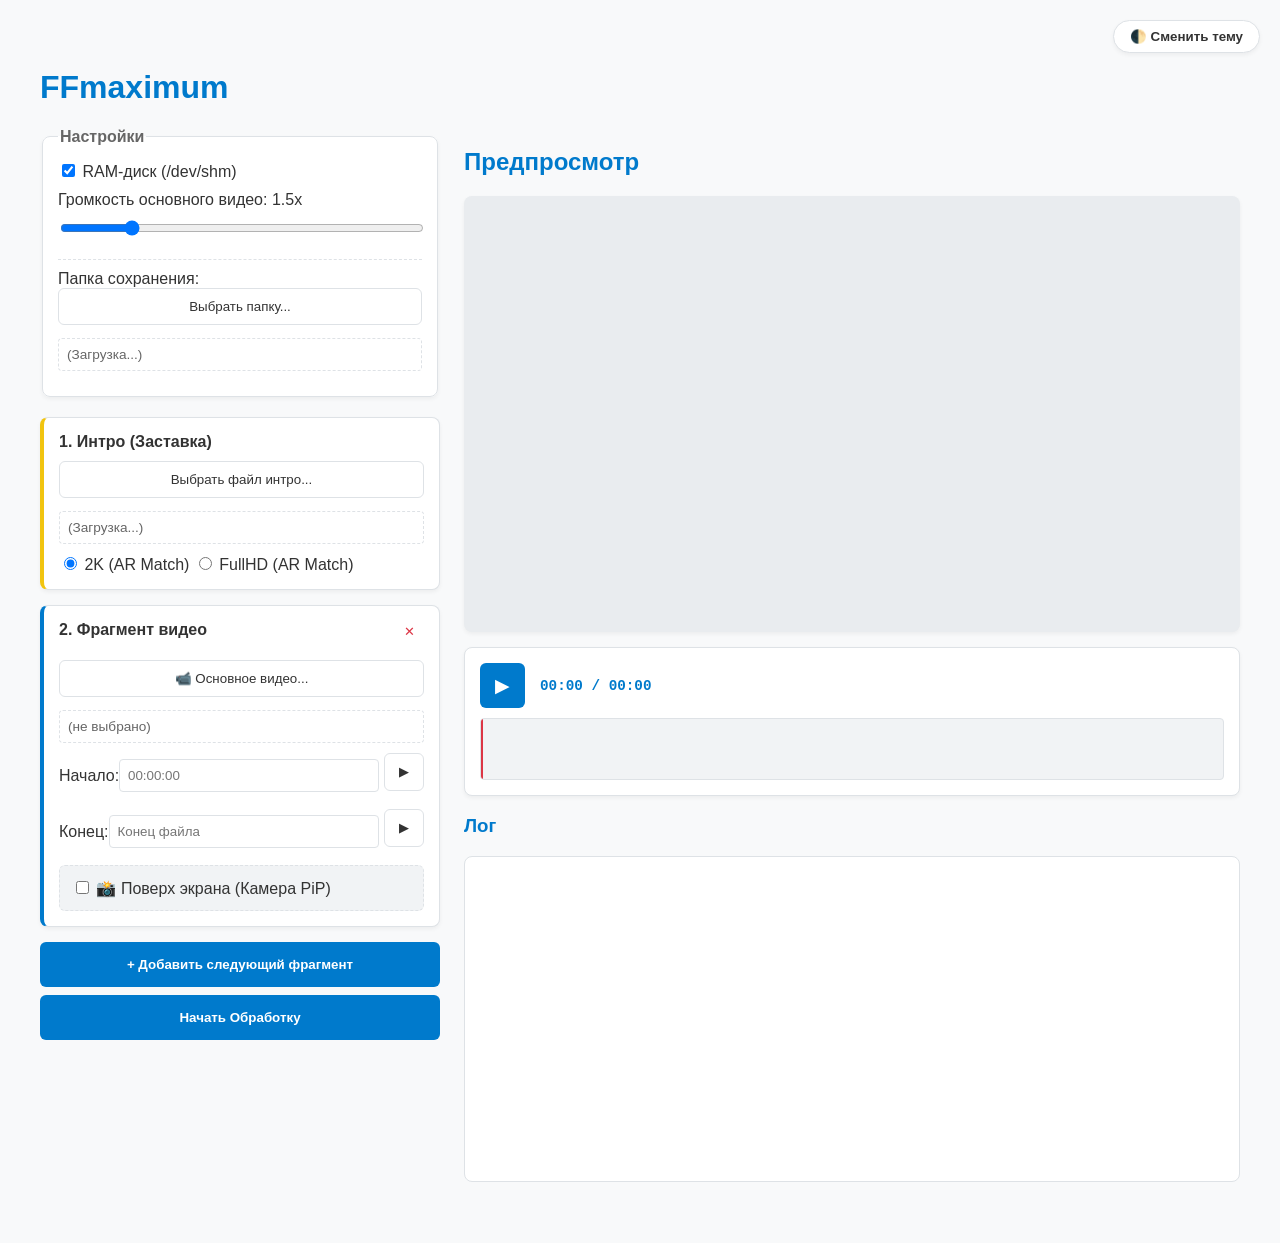
==== commit 97fe3523: "light dark theme" ====
--- a/web/index.html
+++ b/web/index.html
@@ -2,43 +2,27 @@
 <html lang="ru">
 <head>
     <meta charset="UTF-8">
-    <title>Видео Редактор v46 (Hardware Accel + UI Fix)</title>
+    <title>Видео Редактор</title>
     <link rel="icon" href="data:,">
     <link rel="stylesheet" href="style.css">
-    <style>
-        .video-container { position: relative; width: 100%; background: black; aspect-ratio: 16/9; overflow: hidden; }
-        .video-container video { width: 100%; height: 100%; object-fit: contain; pointer-events: none; }
-        
-        /* Interactive PiP Bounding Box */
-        #pip-overlay-box {
-            position: absolute;
-            border: 2px dashed #00bbff;
-            background: rgba(0, 187, 255, 0.2);
-            cursor: move;
-            display: none;
-            box-sizing: border-box;
-            z-index: 50;
-        }
-        .pip-handle {
-            position: absolute; width: 12px; height: 12px; background: #fff; border: 2px solid #00bbff; border-radius: 50%;
-        }
-        .handle-se { bottom: -6px; right: -6px; cursor: se-resize; }
-        .pip-hint { position: absolute; top: -25px; left: 0; background: rgba(0,0,0,0.7); color: white; padding: 2px 5px; font-size: 11px; white-space: nowrap; border-radius: 3px; }
-    </style>
 </head>
 <body>
+    <button class="theme-toggle-btn" onclick="document.documentElement.setAttribute('data-theme', document.documentElement.getAttribute('data-theme') === 'dark' ? 'light' : 'dark')">🌓 Сменить тему</button>
+    
     <h1>FFmaximum</h1>
     <div class="container">
         <div class="form-column">
-            
             <fieldset>
                 <legend>Настройки</legend>
-                <div><input type="checkbox" id="use_ram" checked><label for="use_ram"> RAM-диск (/dev/shm)</label></div>
-                <div style="margin-top:10px;">
+                <div>
+                    <input type="checkbox" id="use_ram" checked>
+                    <label for="use_ram"> RAM-диск (/dev/shm)</label>
+                </div>
+                <div class="setting-group">
                     <label>Громкость основного видео: <span id="vol_val">1.5x</span></label>
                     <input type="range" id="vol_slider" min="1.0" max="4.0" step="0.1" value="1.5" oninput="updateVol()">
                 </div>
-                <div style="margin-top:10px; border-top: 1px dashed #444; padding-top: 10px;">
+                <div class="setting-group border-top">
                     <label>Папка сохранения:</label>
                     <button type="button" onclick="selectDirectory('output_dir')">Выбрать папку...</button>
                     <div id="output_dir_path" class="file-path-display">(Загрузка...)</div>
@@ -51,35 +35,32 @@
                     <div>
                         <button type="button" onclick="selectFile('intro_file')">Выбрать файл интро...</button>
                         <div id="intro_file_path" class="file-path-display">(Загрузка...)</div>
-                        <div>
-                            <input type="radio" id="res_2k" name="intro_res" value="2k" checked onchange="requestPreviewMap()"><label for="res_2k">2K (AR Match)</label>
-                            <input type="radio" id="res_fhd" name="intro_res" value="fullhd" onchange="requestPreviewMap()"><label for="res_fhd">FullHD (AR Match)</label>
+                        <div class="radio-group">
+                            <input type="radio" id="res_2k" name="intro_res" value="2k" checked onchange="requestPreviewMap()">
+                            <label for="res_2k">2K (AR Match)</label>
+                            <input type="radio" id="res_fhd" name="intro_res" value="fullhd" onchange="requestPreviewMap()">
+                            <label for="res_fhd">FullHD (AR Match)</label>
                         </div>
                     </div>
                 </div>
-
                 <div id="segments-container"></div>
-                <button type="button" id="add-seg-btn" onclick="addSegment()" style="background: #27ae60; color: white; font-weight: bold; padding: 10px;">+ Добавить следующий фрагмент</button>
+                <!-- Используем класс action-btn для красивой кнопки -->
+                <button type="button" id="add-seg-btn" class="action-btn" onclick="addSegment()">+ Добавить следующий фрагмент</button>
             </div>
-
             <button type="button" id="submitBtn" class="action-btn" onclick="submitForm()">Начать Обработку</button>
         </div>
 
         <div class="preview-column">
             <h2>Предпросмотр</h2>
             <div class="video-container" id="video-wrapper">
-                <div id="loading-overlay" style="display:none; position:absolute; top:0; left:0; width:100%; height:100%; background:rgba(0,0,0,0.7); color:white; justify-content:center; align-items:center; z-index: 100;">Загрузка...</div>
-                
+                <div id="loading-overlay">Загрузка...</div>
                 <video id="videoPlayerA" playsinline></video>
-                <video id="videoPlayerB" style="display:none;" playsinline></video>
-                
-                <!-- Bounding Box -->
+                <video id="videoPlayerB" style="display: none;" playsinline></video>
                 <div id="pip-overlay-box">
                     <div class="pip-hint" id="pip-hint-text">Камера</div>
                     <div class="pip-handle handle-se" id="pip-handle-se"></div>
                 </div>
             </div>
-            
             <div class="virtual-player-container">
                 <div class="player-controls">
                     <button id="v-play-btn">▶</button>
@@ -90,539 +71,28 @@
                     <div id="timeline-tracks"></div>
                 </div>
             </div>
-
             <h3>Лог</h3>
-            <pre id="log-output" style="height:300px; overflow-y:scroll; background:#1b1e20; padding:10px; color:#ccc; font-family: monospace; font-size: 0.9em;"></pre>
+            <pre id="log-output"></pre>
         </div>
     </div>
 
+    <!-- Модальное окно файлов -->
     <div id="file-modal" class="modal-backdrop hidden">
         <div class="modal-content">
             <h3>Выбор файла</h3>
-            <div style="display:flex; gap:5px; margin-bottom:10px;">
+            <div class="modal-header-row">
                 <input id="current-path" type="text" value="/">
-                <button id="up-btn" style="width:auto;">↑</button>
+                <button id="up-btn">↑</button>
             </div>
             <div id="file-list"></div>
-            <div style="text-align:right;">
-                <button id="close-modal" style="width:auto;">Закрыть</button>
-                <button id="select-dir-confirm" class="hidden" style="width:auto; background:#007acc; color:white;">Выбрать эту папку</button>
+            <div class="modal-footer-row">
+                <button id="close-modal">Закрыть</button>
+                <button id="select-dir-confirm" class="hidden action-btn">Выбрать эту папку</button>
             </div>
         </div>
     </div>
 
-    <script>
-        const SERVER_PORT = "%%SERVER_PORT%%";
-        let ws;
-        let segments = [];
-        let globalSettings = { introPath: '', outputDir: '', volume: 1.5, useRam: true };
-        let currentBrowseId = null;
-        
-        let activePipSegmentId = null;
-        let dragDebounceTimer = null;
-        let lastRequestId = 0; 
-
-        // Глобальный объект для управления воспроизведением
-        const streamer = {
-            totalDuration: 0,
-            isPlaying: false,
-            currentPlayer: null,
-            nextPlayer: null,
-            currentChunkStartTime: 0, 
-            nextChunkStartTime: -1,   
-            isLoading: false,         
-            nextChunkRequested: false,
-            clips: [], // Метаданные таймлайна
-            
-            init: function() {
-                this.currentPlayer = document.getElementById('videoPlayerA');
-                this.nextPlayer = document.getElementById('videoPlayerB');
-                this.currentPlayer.onended = () => this.swap();
-                this.nextPlayer.onended = () => this.swap();
-                this.currentPlayer.ontimeupdate = () => this.onTimeUpdate();
-                document.getElementById('v-play-btn').onclick = () => this.togglePlay();
-            },
-            
-            togglePlay: function() {
-                this.isPlaying = !this.isPlaying;
-                document.getElementById('v-play-btn').textContent = this.isPlaying ? '⏸' : '▶';
-                if (this.isPlaying) {
-                    if (this.currentPlayer.readyState >= 2) this.currentPlayer.play();
-                    else this.seek(0);
-                } else this.currentPlayer.pause();
-            },
-            
-            seek: function(time) {
-                this.isPlaying = true; 
-                this.isLoading = true;
-                document.getElementById('v-play-btn').textContent = '⏸';
-                document.getElementById('loading-overlay').style.display = 'flex';
-                this.currentPlayer.pause(); 
-                this.nextPlayer.pause();
-                this.nextChunkStartTime = -1;
-                this.nextChunkRequested = false;
-                this.requestChunk(time, false);
-            },
-            
-            requestChunk: function(time, isPreload) {
-                if (time >= this.totalDuration) return;
-                if (isPreload) {
-                    if (this.nextChunkRequested) return;
-                    this.nextChunkStartTime = time; 
-                    this.nextChunkRequested = true;
-                }
-                lastRequestId++;
-                ws.send(JSON.stringify({ 
-                    action: 'generate_preview_fragment', 
-                    start_time: time, 
-                    exact_time: time, 
-                    params: gatherParams(),
-                    request_id: lastRequestId,
-                    is_preload: isPreload
-                }));
-            },
-            
-            onChunkReady: function(data) {
-                if (data.request_id && data.request_id < lastRequestId) return;
-
-                const url = `http://${window.location.host}/video?path=${encodeURIComponent(data.relative_path)}&t=${Date.now()}`;
-                const chunkStart = data.start_time; 
-                const isPreload = data.is_preload;
-                
-                if (this.isLoading && !isPreload) {
-                    document.getElementById('loading-overlay').style.display = 'none';
-                    this.isLoading = false;
-                    this.currentChunkStartTime = chunkStart;
-                    this.currentPlayer.src = url;
-                    this.currentPlayer.load();
-                    const onLoaded = () => {
-                        this.currentPlayer.currentTime = 0; 
-                        if (this.isPlaying) this.currentPlayer.play().catch(e=>console.log(e));
-                        this.currentPlayer.removeEventListener('loadedmetadata', onLoaded);
-                    };
-                    this.currentPlayer.addEventListener('loadedmetadata', onLoaded);
-                } else {
-                     if (Math.abs(chunkStart - this.nextChunkStartTime) < 0.5) {
-                         this.nextPlayer.src = url; 
-                         this.nextPlayer.load();
-                         this.nextPlayer._chunkStart = chunkStart;
-                         this.nextChunkRequested = false; 
-                     }
-                }
-            },
-            
-            onTimeUpdate: function() {
-                if (!this.isPlaying) return;
-                const playerTime = this.currentPlayer.currentTime;
-                if (!isFinite(playerTime)) return;
-
-                const globalTime = this.currentChunkStartTime + playerTime;
-                
-                if (this.totalDuration > 0) {
-                    const percent = (globalTime / this.totalDuration) * 100;
-                    document.getElementById('timeline-cursor').style.left = percent + '%';
-                    document.getElementById('v-time').textContent = `${formatTime(globalTime)} / ${formatTime(this.totalDuration)}`;
-                }
-
-                // PiP рамка: обновляем ТОЛЬКО если пользователь не тащит её прямо сейчас
-                const activeClip = this.clips.find(c => globalTime >= c.global_start && globalTime < (c.global_start + c.duration));
-                if (activeClip && activeClip.has_overlay && activeClip.segment_id && !isDraggingBox && !isResizingBox) {
-                    showPipBox(activeClip.segment_id, activeClip.overlay_coords);
-                } else if (!activeClip || !activeClip.has_overlay) {
-                    if (!isDraggingBox && !isResizingBox) hidePipBox();
-                }
-
-                // Preload
-                const duration = this.currentPlayer.duration;
-                if (isFinite(duration) && duration > 0) {
-                    const remaining = duration - playerTime;
-                    if (remaining < 3 && !this.nextChunkRequested && (this.currentChunkStartTime + duration) < this.totalDuration - 0.5) {
-                        const nextStart = this.currentChunkStartTime + duration;
-                        if (Math.abs(nextStart - this.nextChunkStartTime) > 0.5) {
-                            this.requestChunk(nextStart, true);
-                        }
-                    }
-                }
-            },
-            
-            swap: function() {
-                if (this.nextPlayer.readyState >= 2) {
-                    this.currentPlayer.style.display = 'none'; 
-                    this.nextPlayer.style.display = 'block';
-                    this.currentChunkStartTime = this.nextPlayer._chunkStart;
-                    this.nextPlayer.currentTime = 0; 
-                    this.nextPlayer.play();
-                    this.currentPlayer.pause();
-                    const temp = this.currentPlayer; 
-                    this.currentPlayer = this.nextPlayer; 
-                    this.nextPlayer = temp;
-                    this.currentPlayer.onended = () => this.swap(); 
-                    this.currentPlayer.ontimeupdate = () => this.onTimeUpdate();
-                    this.nextPlayer.onended = null; 
-                    this.nextPlayer.ontimeupdate = null;
-                    this.nextChunkStartTime = -1; 
-                    this.nextChunkRequested = false;
-                } else {
-                    if (this.currentChunkStartTime + this.currentPlayer.duration >= this.totalDuration - 1.0) {
-                        this.isPlaying = false; 
-                        document.getElementById('v-play-btn').textContent = '▶';
-                    } else {
-                        this.isLoading = true;
-                        document.getElementById('loading-overlay').style.display = 'flex';
-                        const nextStart = this.currentChunkStartTime + this.currentPlayer.duration;
-                        this.seek(nextStart);
-                    }
-                }
-            }
-        };
-
-        window.onload = () => {
-            connectWS();
-            addSegment();
-            streamer.init();
-            setupTimelineInteraction();
-            setupPipInteraction();
-        };
-
-        function addSegment() {
-            if (segments.length >= 10) return alert("Максимум 10 сегментов");
-            const id = Date.now().toString();
-            const visualNum = segments.length + 2; 
-            let defaultVideo = segments.length > 0 ? segments[segments.length - 1].videoPath : '';
-            const segObj = { id, videoPath: defaultVideo, audioPath: '', overlayPath: '', start: '', end: '', pip_start: '', pip_end: '', pip_x: 0.7, pip_y: 0.7, pip_w: 0.25 };
-            segments.push(segObj);
-            const div = document.createElement('div');
-            div.className = 'segment-block'; div.id = `seg-${id}`;
-            div.innerHTML = `
-                <div class="segment-header">
-                    <span class="segment-title">${visualNum}. Фрагмент видео</span>
-                    <button class="remove-seg-btn" onclick="removeSegment('${id}')">✕</button>
-                </div>
-                <div>
-                    <button onclick="browse('${id}', 'video')">📹 Основное видео...</button>
-                    <div id="path-video-${id}" class="file-path-display">${defaultVideo || '(не выбрано)'}</div>
-                </div>
-                <div style="margin-top:10px;">
-                    <div class="time-input-group">
-                        <label style="width:60px;">Начало:</label>
-                        <input type="text" id="start-${id}" placeholder="00:00:00" onchange="updateSeg('${id}', 'start', this.value)">
-                        <button class="jump-btn" onclick="previewJump('${id}', 'start')">▶</button>
-                    </div>
-                    <div class="time-input-group">
-                        <label style="width:60px;">Конец:</label>
-                        <input type="text" id="end-${id}" placeholder="Конец файла" onchange="updateSeg('${id}', 'end', this.value)">
-                        <button class="jump-btn" onclick="previewJump('${id}', 'end')">▶</button>
-                    </div>
-                </div>
-                <div style="margin-top:10px; padding: 10px; background: #333; border-radius: 4px; border: 1px dashed #555;">
-                    <label><input type="checkbox" id="pip-enable-${id}" onchange="togglePiP('${id}')"> 📸 Поверх экрана (Камера PiP)</label>
-                    <div id="pip-panel-${id}" class="hidden" style="margin-top: 10px; border-top: 1px solid #444; padding-top: 10px;">
-                        <button onclick="browse('${id}', 'overlay')" style="background: var(--border-color);">Выбрать видео камеры...</button>
-                        <div id="path-overlay-${id}" class="file-path-display" style="border:none; background:#222;">(не выбрано)</div>
-                        <div style="display: flex; gap: 10px; margin-top: 10px; margin-bottom: 10px;">
-                            <input type="text" id="pip-start-${id}" placeholder="Старт камеры (00:00)" onchange="updateSeg('${id}', 'pip_start', this.value)" style="flex:1;">
-                            <input type="text" id="pip-end-${id}" placeholder="Конец камеры (Опц.)" onchange="updateSeg('${id}', 'pip_end', this.value)" style="flex:1;">
-                        </div>
-                        <div style="font-size: 0.85em; color: #aaa; margin-bottom: 10px;">ℹ️ Разместите и измените размер камеры прямо на окне предпросмотра справа.</div>
-                        <label><input type="checkbox" id="pip-audio-${id}" onchange="requestPreviewMap()"> Микшировать звук камеры с основным</label>
-                    </div>
-                </div>`;
-            document.getElementById('segments-container').appendChild(div);
-        }
-
-        function removeSegment(id) {
-            segments = segments.filter(s => s.id !== id);
-            document.getElementById(`seg-${id}`).remove();
-            document.querySelectorAll('#segments-container .segment-title').forEach((el, idx) => el.textContent = `${idx + 2}. Фрагмент видео`);
-            if (activePipSegmentId === id) hidePipBox();
-            requestPreviewMap();
-        }
-
-        function updateSeg(id, field, value) {
-            const seg = segments.find(s => s.id === id);
-            if (seg) seg[field] = value;
-            requestPreviewMap();
-        }
-        
-        function togglePiP(id) {
-            const enabled = document.getElementById(`pip-enable-${id}`).checked;
-            const panel = document.getElementById(`pip-panel-${id}`);
-            if (enabled) panel.classList.remove('hidden'); else panel.classList.add('hidden');
-            if (!enabled && activePipSegmentId === id) hidePipBox();
-            requestPreviewMap();
-        }
-
-        function updateVol() {
-            globalSettings.volume = document.getElementById('vol_slider').value;
-            document.getElementById('vol_val').textContent = globalSettings.volume + 'x';
-            requestPreviewMap();
-        }
-
-        function browse(segId, type) {
-            currentBrowseId = { segId, type }; 
-            document.getElementById('file-modal').classList.remove('hidden');
-            document.getElementById('select-dir-confirm').classList.add('hidden');
-            if (type === 'output') document.getElementById('select-dir-confirm').classList.remove('hidden');
-            ws.send(JSON.stringify({ action: 'browse_path', path: '/', id: type === 'output' ? 'output_dir' : 'input' }));
-        }
-        function selectFile(type) { browse(null, type === 'intro_file' ? 'intro' : 'output'); }
-        function selectDirectory(type) { browse(null, 'output'); }
-
-        // --- Управление Bounding Box (Drag & Resize) ---
-        const pipBox = document.getElementById('pip-overlay-box');
-        const videoWrapper = document.getElementById('video-wrapper');
-        let isDraggingBox = false; let isResizingBox = false;
-        let startX, startY, startLeft, startTop, startWidth;
-
-        function showPipBox(segId, coords) {
-            if (!coords) return;
-            activePipSegmentId = segId;
-            pipBox.style.display = 'block';
-            pipBox.style.left = (coords.x * 100) + '%';
-            pipBox.style.top = (coords.y * 100) + '%';
-            pipBox.style.width = (coords.w * 100) + '%';
-            pipBox.style.height = (coords.w * 100) + '%';
-            document.getElementById('pip-hint-text').textContent = `Камера (Сегм ${segments.findIndex(s=>s.id===segId)+1})`;
-        }
-
-        function hidePipBox() {
-            activePipSegmentId = null;
-            pipBox.style.display = 'none';
-        }
-
-        // --- ОБНОВЛЕННАЯ ЛОГИКА ДЛЯ МГНОВЕННОЙ РЕАКЦИИ UI ---
-        function updateLocalStateFromDom() {
-            if (!activePipSegmentId) return;
-            
-            // 1. Считываем текущее положение из DOM
-            const x = parseFloat(pipBox.style.left) / 100;
-            const y = parseFloat(pipBox.style.top) / 100;
-            const w = parseFloat(pipBox.style.width) / 100;
-
-            // 2. Обновляем segments (источник для запросов к бекенду)
-            const seg = segments.find(s => s.id === activePipSegmentId);
-            if (seg) {
-                seg.pip_x = x; seg.pip_y = y; seg.pip_w = w;
-            }
-
-            // 3. ВАЖНО: Обновляем streamer.clips (источник для onTimeUpdate)
-            // Это "Optimistic Update" - мы говорим плееру "новые координаты ТАКИЕ", не дожидаясь ответа сервера
-            const activeClip = streamer.clips.find(c => c.segment_id === activePipSegmentId);
-            if (activeClip && activeClip.overlay_coords) {
-                activeClip.overlay_coords.x = x;
-                activeClip.overlay_coords.y = y;
-                activeClip.overlay_coords.w = w;
-            }
-        }
-
-        function triggerUpdateDebounced() {
-            if (dragDebounceTimer) clearTimeout(dragDebounceTimer);
-            dragDebounceTimer = setTimeout(() => {
-                // Отправка на сервер (координаты уже в segments)
-                const currentTimeExact = streamer.currentChunkStartTime + streamer.currentPlayer.currentTime;
-                ws.send(JSON.stringify({ action: 'generate_preview_map', params: gatherParams() }));
-                streamer.seek(currentTimeExact);
-            }, 200); 
-        }
-
-        function setupPipInteraction() {
-            const handle = document.getElementById('pip-handle-se');
-            
-            pipBox.addEventListener('mousedown', (e) => {
-                if(e.target === handle) return; 
-                isDraggingBox = true;
-                startX = e.clientX; startY = e.clientY;
-                startLeft = parseFloat(pipBox.style.left) || 0; startTop = parseFloat(pipBox.style.top) || 0;
-            });
-            
-            handle.addEventListener('mousedown', (e) => {
-                isResizingBox = true; e.stopPropagation();
-                startX = e.clientX; startWidth = parseFloat(pipBox.style.width) || 0;
-            });
-
-            document.addEventListener('mousemove', (e) => {
-                if (isDraggingBox) {
-                    const rect = videoWrapper.getBoundingClientRect();
-                    const dx = ((e.clientX - startX) / rect.width) * 100;
-                    const dy = ((e.clientY - startY) / rect.height) * 100;
-                    let newLeft = Math.max(0, Math.min(startLeft + dx, 100 - parseFloat(pipBox.style.width)));
-                    let newTop = Math.max(0, Math.min(startTop + dy, 100 - parseFloat(pipBox.style.height)));
-                    pipBox.style.left = newLeft + '%'; pipBox.style.top = newTop + '%';
-                    
-                    // МГНОВЕННОЕ обновление состояния
-                    updateLocalStateFromDom();
-                    triggerUpdateDebounced();
-
-                } else if (isResizingBox) {
-                    const rect = videoWrapper.getBoundingClientRect();
-                    const dx = ((e.clientX - startX) / rect.width) * 100;
-                    let newWidth = Math.max(5, Math.min(startWidth + dx, 100 - parseFloat(pipBox.style.left))); 
-                    pipBox.style.width = newWidth + '%'; pipBox.style.height = newWidth + '%'; 
-                    
-                    // МГНОВЕННОЕ обновление состояния
-                    updateLocalStateFromDom();
-                    triggerUpdateDebounced();
-                }
-            });
-
-            document.addEventListener('mouseup', () => {
-                if (isDraggingBox || isResizingBox) {
-                    // Финальное обновление перед выключением флага
-                    updateLocalStateFromDom();
-                    isDraggingBox = false; isResizingBox = false;
-                    triggerUpdateDebounced();
-                }
-            });
-        }
-
-        function connectWS() {
-            ws = new WebSocket('ws://' + window.location.host);
-            ws.onopen = () => console.log('WS Connected');
-            ws.onmessage = (e) => handleWSMessage(JSON.parse(e.data));
-            ws.onclose = () => setTimeout(connectWS, 2000);
-        }
-
-        function handleWSMessage(data) {
-            if (data.action === 'log') {
-                const log = document.getElementById('log-output');
-                if (data.type === 'progress') {
-                    const lines = log.innerHTML.split('\n');
-                    if (lines.length > 1 && lines[lines.length - 2].includes('id="cur-progress"')) {
-                        lines[lines.length - 2] = `<span id="cur-progress">${data.message}</span>`;
-                        log.innerHTML = lines.join('\n');
-                    } else log.innerHTML += `<span id="cur-progress">${data.message}</span>\n`;
-                } else {
-                    let style = data.type === 'header' ? 'style="color: #00bbff; font-weight: bold;"' : "";
-                    log.innerHTML += `<span ${style}>${data.message}</span>\n`;
-                }
-                log.scrollTop = log.scrollHeight;
-            } else if (data.action === 'config_info') {
-                if (data.default_intro) { globalSettings.introPath = data.default_intro; document.getElementById('intro_file_path').textContent = data.default_intro + " (Стандартное)"; }
-                document.getElementById('output_dir_path').textContent = data.default_output;
-                globalSettings.outputDir = data.default_output;
-            } else if (data.action === 'browse_result') { renderFileList(data); }
-            else if (data.action === 'path_resolved') { applySelectedPath(data.full_path); }
-            else if (data.action === 'preview_map_ready') {
-                streamer.totalDuration = data.total_duration;
-                streamer.clips = data.clips;
-                renderTimelineVisual(data.clips, data.total_duration);
-                document.querySelector('.virtual-player-container').style.display = 'block'; 
-                document.getElementById('v-time').textContent = `00:00 / ${formatTime(data.total_duration)}`;
-            } else if (data.action === 'preview_fragment_ready') { streamer.onChunkReady(data); }
-            else if (data.action === 'finished') {
-                document.getElementById('submitBtn').disabled = false;
-                document.getElementById('submitBtn').textContent = 'Начать Обработку';
-            }
-        }
-
-        function gatherParams() {
-            return {
-                use_ram: document.getElementById('use_ram').checked,
-                intro_resolution: document.querySelector('input[name="intro_res"]:checked').value,
-                intro_file: globalSettings.introPath,
-                output_dir: globalSettings.outputDir,
-                volume: globalSettings.volume,
-                segments_list: segments.map(s => {
-                    const pipEnabled = document.getElementById(`pip-enable-${s.id}`)?.checked;
-                    const pipData = pipEnabled ? {
-                        video: s.overlayPath,
-                        start: s.pip_start,
-                        end: s.pip_end,
-                        x: s.pip_x, y: s.pip_y, w: s.pip_w,
-                        mix_audio: document.getElementById(`pip-audio-${s.id}`).checked
-                    } : null;
-                    return { id: s.id, video: s.videoPath, audio: s.audioPath || s.videoPath, start: s.start, end: s.end, overlay: pipData };
-                })
-            };
-        }
-
-        function submitForm() {
-            if (segments.length === 0 || !segments[0].videoPath) return alert('Выберите хотя бы один фрагмент!');
-            document.getElementById('submitBtn').disabled = true; document.getElementById('submitBtn').textContent = 'Обработка...';
-            ws.send(JSON.stringify({ action: 'process', params: gatherParams() }));
-        }
-
-        function requestPreviewMap() { 
-            if (segments.some(s => s.videoPath)) ws.send(JSON.stringify({ action: 'generate_preview_map', params: gatherParams() })); 
-        }
-
-        function renderFileList(data) {
-            const list = document.getElementById('file-list'); list.innerHTML = '';
-            document.getElementById('current-path').value = data.path;
-            if (data.path !== '/') {
-                const up = document.createElement('div'); up.className = 'file-entry'; up.textContent = '.. (Назад)';
-                up.onclick = () => ws.send(JSON.stringify({ action: 'browse_path', path: data.path + '/..', id: 'nav' }));
-                list.appendChild(up);
-            }
-            data.entries.forEach(entry => {
-                const div = document.createElement('div'); div.className = 'file-entry'; div.textContent = (entry.type === 'dir' ? '📁 ' : '📄 ') + entry.name;
-                div.onclick = () => {
-                    if (entry.type === 'dir') ws.send(JSON.stringify({ action: 'browse_path', path: data.path + '/' + entry.name, id: 'nav' }));
-                    else ws.send(JSON.stringify({ action: 'resolve_path', path: data.path + '/' + entry.name, id: 'file' }));
-                };
-                list.appendChild(div);
-            });
-            document.getElementById('select-dir-confirm').onclick = () => ws.send(JSON.stringify({ action: 'resolve_path', path: data.path, id: 'dir' }));
-        }
-
-        function applySelectedPath(path) {
-            document.getElementById('file-modal').classList.add('hidden');
-            if (currentBrowseId.type === 'intro') { globalSettings.introPath = path; document.getElementById('intro_file_path').textContent = path; }
-            else if (currentBrowseId.type === 'output') { globalSettings.outputDir = path; document.getElementById('output_dir_path').textContent = path; }
-            else {
-                const seg = segments.find(s => s.id === currentBrowseId.segId);
-                if (seg) { 
-                    if (currentBrowseId.type === 'video') { seg.videoPath = path; document.getElementById(`path-video-${seg.id}`).textContent = path; } 
-                    else if (currentBrowseId.type === 'overlay') { seg.overlayPath = path; document.getElementById(`path-overlay-${seg.id}`).textContent = path; }
-                }
-            }
-            requestPreviewMap();
-        }
-
-        function renderTimelineVisual(clips, totalDuration) {
-            const trackContainer = document.getElementById('timeline-tracks'); trackContainer.innerHTML = '';
-            clips.forEach(clip => {
-                const block = document.createElement('div');
-                block.className = `timeline-block color-${clip.color}`;
-                if(clip.has_overlay) block.style.backgroundColor = 'var(--accent-pink)';
-                block.style.width = (clip.duration / totalDuration) * 100 + '%';
-                block.title = `${clip.name} (${formatTime(clip.duration)})`;
-                block.innerHTML = `<span class="block-label">${clip.name}</span>`;
-                trackContainer.appendChild(block);
-            });
-        }
-
-        function setupTimelineInteraction() {
-            const timeline = document.getElementById('timeline-visual');
-            const handleScrub = (e) => {
-                const rect = timeline.getBoundingClientRect();
-                const x = Math.max(0, Math.min(e.clientX - rect.left, rect.width));
-                const time = (x / rect.width) * streamer.totalDuration;
-                if (e.type === 'click' || e.type === 'mouseup') streamer.seek(time);
-            };
-            timeline.addEventListener('click', handleScrub);
-            let isDragging = false;
-            timeline.addEventListener('mousedown', () => isDragging = true);
-            document.addEventListener('mouseup', (e) => { if(isDragging) { isDragging = false; handleScrub(e); } });
-        }
-        
-        function previewJump(segId, field) {
-            const segIdx = segments.findIndex(s => s.id === segId);
-            const targetNameStart = `Seg${segIdx + 1}`;
-            const targetClip = streamer.clips.find(c => c.name.startsWith(targetNameStart));
-            if (targetClip) {
-                let time = targetClip.global_start;
-                if (field === 'end') {
-                    const lastClip = streamer.clips.slice().reverse().find(c => c.name.startsWith(targetNameStart));
-                    if (lastClip) time = lastClip.global_start + lastClip.duration - 5; 
-                }
-                streamer.seek(time);
-            }
-        }
-        
-        function formatTime(s) { const m = Math.floor(s/60); const sec = Math.floor(s%60); return `${m}:${sec.toString().padStart(2,'0')}`; }
-        document.getElementById('close-modal').onclick = () => document.getElementById('file-modal').classList.add('hidden');
-        document.getElementById('up-btn').onclick = () => ws.send(JSON.stringify({ action: 'browse_path', path: document.getElementById('current-path').value + '/..', id: 'nav' }));
-    </script>
+    <script>const SERVER_PORT = "%%SERVER_PORT%%";</script>
+    <script src="script.js"></script>
 </body>
 </html>
--- a/web/style.css
+++ b/web/style.css
@@ -1,112 +1,123 @@
 :root {
-    --main-bg: #282a36;
-    --main-fg: #f8f8f2;
-    --panel-bg: #44475a;
-    --border-color: #6272a4;
-    --accent-green: #50fa7b;
-    --accent-purple: #bd93f9;
-    --accent-pink: #ff79c6;
-    --log-bg: #21222c;
-    
-    --tl-yellow: #f1c40f;
-    --tl-lightblue: #3498db;
-    --tl-blue: #2980b9;
+    /* Светлая тема */
+    --bg: #f8f9fa; --panel: #ffffff; --pip: #f1f3f5; --vid: #e9ecef;
+    --txt: #333; --txt-m: #666; --brd: #dee2e6;
+    --acc: #007acc; --acc-h: #005fa3; --err: #dc3545;
+    --log: #ffffff; --log-txt: #212529; --inp: #ffffff;
+    --shdw: 0 2px 4px rgba(0,0,0,0.05);
+    --tl-y: #f1c40f; --tl-lb: #5dade2; --tl-b: #2980b9;
+}
+[data-theme="dark"] {
+    /* Темная тема */
+    --bg: #1e1e1e; --panel: #2d2d30; --pip: #3e3e42; --vid: #000;
+    --txt: #f8f8f2; --txt-m: #aaa; --brd: #3e3e42;
+    --acc: #3498db; --acc-h: #2980b9; --err: #ff5555;
+    --log: #1e1e1e; --log-txt: #d4d4d4; --inp: #3e3e42;
+    --shdw: 0 4px 6px rgba(0,0,0,0.3);
 }
 
-body {
-    font-family: 'Segoe UI', sans-serif;
-    background: var(--main-bg);
-    color: var(--main-fg);
-    max-width: 1200px;
-    margin: 2em auto;
-    padding: 1em;
+/* База */
+body { font-family: 'Segoe UI', sans-serif; background: var(--bg); color: var(--txt); max-width: 1200px; margin: 2em auto; padding: 1em; transition: 0.3s; }
+.container { display: flex; flex-wrap: wrap; gap: 24px; }
+.form-column { flex: 1; min-width: 400px; }
+.preview-column { flex: 2; min-width: 400px; }
+h1, h2, h3 { color: var(--acc); }
+.hidden { display: none !important; }
+
+/* Формы и элементы */
+fieldset, .segment-block, .virtual-player-container, .modal-content { 
+    background: var(--panel); border: 1px solid var(--brd); border-radius: 8px; padding: 15px; box-shadow: var(--shdw); 
+}
+fieldset { margin-bottom: 20px; }
+legend { font-weight: bold; color: var(--txt-m); }
+.setting-group { margin-top: 10px; }
+.border-top { border-top: 1px dashed var(--brd); padding-top: 10px; }
+
+input[type="text"], input[type="range"] { 
+    width: 100%; padding: 8px; background: var(--inp); color: var(--txt); border: 1px solid var(--brd); border-radius: 4px; box-sizing: border-box; 
+}
+input[type="text"]:focus { border-color: var(--acc); outline: none; }
+
+/* Кнопки */
+button { background: var(--panel); color: var(--txt); border: 1px solid var(--brd); padding: 10px; border-radius: 6px; cursor: pointer; width: 100%; margin-bottom: 8px; transition: 0.2s; }
+button:hover:not(:disabled) { border-color: var(--acc); color: var(--acc); }
+button:disabled { opacity: 0.5; cursor: not-allowed; }
+.action-btn { background: var(--acc); color: white; font-weight: bold; padding: 15px; border: none; }
+.action-btn:hover:not(:disabled) { background: var(--acc-h); color: white; }
+.jump-btn { width: 40px; height: 38px; padding: 0; margin-left: 5px; flex-shrink: 0; }
+.remove-seg-btn { width: auto; padding: 2px 8px; color: var(--err); border-color: transparent; }
+.remove-seg-btn:hover { border-color: var(--err); color: var(--err); }
+
+/* Тема */
+.theme-toggle-btn { position: absolute; top: 20px; right: 20px; width: auto; padding: 8px 16px; border-radius: 20px; font-weight: bold; box-shadow: var(--shdw); }
+
+/* Сегменты и PiP */
+.segment-block { margin-bottom: 15px; border-left: 4px solid var(--acc); }
+.intro-block { border-left-color: var(--tl-y); }
+.segment-header { display: flex; justify-content: space-between; margin-bottom: 10px; font-weight: bold; }
+.time-input-group { display: flex; align-items: center; margin-bottom: 10px; }
+.pip-settings-block { margin-top: 10px; padding: 12px; background: var(--pip); border-radius: 6px; border: 1px dashed var(--brd); }
+
+/* Информационные панели */
+.file-path-display { background: var(--inp); border: 1px dashed var(--brd); padding: 8px; border-radius: 4px; font-size: 0.85em; word-break: break-all; margin: 5px 0 10px; color: var(--txt-m); }
+#log-output { background: var(--log); color: var(--log-txt); height: 300px; overflow-y: auto; padding: 12px; border: 1px solid var(--brd); border-radius: 8px; font-family: Consolas, monospace; font-size: 0.85em; }
+
+/* Плеер */
+.video-container { position: relative; width: 100%; aspect-ratio: 16/9; background: var(--vid); border-radius: 8px; overflow: hidden; box-shadow: var(--shdw); }
+.video-container video { position: absolute; top: 0; left: 0; width: 100%; height: 100%; object-fit: contain; pointer-events: none; }
+#loading-overlay { display: none; position: absolute; top:0; left:0; width:100%; height:100%; background: rgba(0,0,0,0.7); color: white; justify-content: center; align-items: center; z-index: 100; font-weight: bold; }
+.virtual-player-container { margin-top: 15px; }
+.player-controls { display: flex; align-items: center; gap: 15px; margin-bottom: 10px; }
+#v-play-btn { width: 45px; height: 45px; margin: 0; background: var(--acc); color: white; border: none; font-size: 1.2em; border-radius: 6px; }
+#v-play-btn:hover { background: var(--acc-h); color: white; }
+#v-time { font-family: monospace; font-weight: bold; color: var(--acc); font-size: 1.1em; }
+
+/* Таймлайн */
+#timeline-visual { height: 60px; background: var(--pip); border: 1px solid var(--brd); border-radius: 4px; position: relative; cursor: pointer; user-select: none; overflow: hidden; }
+#timeline-cursor { position: absolute; top: 0; bottom: 0; width: 2px; background: var(--err); z-index: 10; pointer-events: none; }
+#timeline-tracks { display: flex; width: 100%; height: 100%; }
+.timeline-block { height: 100%; border-right: 1px solid rgba(0,0,0,0.2); position: relative; }
+.color-yellow { background: var(--tl-y); } .color-lightblue { background: var(--tl-lb); } .color-blue { background: var(--tl-b); }
+.block-label { position: absolute; top: 50%; left: 50%; transform: translate(-50%, -50%); color: white; font-size: 10px; text-shadow: 0 0 2px black; pointer-events: none; }
+
+/* Рамка PiP камеры */
+#pip-overlay-box { position: absolute; border: 2px dashed var(--acc); background: rgba(0, 122, 204, 0.2); cursor: move; display: none; box-sizing: border-box; z-index: 50; }
+.pip-handle { position: absolute; width: 12px; height: 12px; background: var(--panel); border: 2px solid var(--acc); border-radius: 50%; }
+.handle-se { bottom: -6px; right: -6px; cursor: se-resize; }
+.pip-hint { position: absolute; top: -25px; left: 0; background: var(--acc); color: white; padding: 2px 5px; font-size: 11px; white-space: nowrap; border-radius: 3px; }
+
+/* Модалка файлов */
+.modal-backdrop { 
+    position: fixed; top:0; left:0; width:100%; height:100%; background: rgba(0,0,0,0.6); 
+    display: flex; justify-content: center; align-items: center; z-index: 1000; 
+}
+.modal-content { 
+    background: var(--panel); padding: 25px; border-radius: 12px; width: 90%; 
+    max-width: 700px; 
+    max-height: 85vh; 
+    border: 1px solid var(--border-color); box-shadow: var(--shadow);
+    display: flex; flex-direction: column;
 }
 
-.container { display: flex; flex-wrap: wrap; gap: 20px; }
-.form-column { flex: 1; min-width: 400px; }
-.preview-column { flex: 2; min-width: 400px; }
 
-h1, h2 { color: var(--accent-green); border-bottom: 2px solid var(--panel-bg); }
-input[type="text"] { flex-grow: 1; padding: 8px; background: var(--panel-bg); color: var(--main-fg); border: 1px solid var(--border-color); border-radius: 4px; box-sizing: border-box; }
+.modal-header-row, .modal-footer-row { display: flex; gap: 10px; }
+.modal-header-row button, .modal-footer-row button { width: auto; margin: 0; }
+.modal-footer-row { justify-content: flex-end; margin-top: 10px; }
+#file-list { 
+    flex-grow: 1;
+    min-height: 400px;
+    overflow-y: auto; 
+    background: var(--input-bg); 
+    border: 1px solid var(--border-color); 
+    padding: 5px; 
+    margin: 15px 0; 
+    border-radius: 6px; 
+}
+.file-entry { padding: 8px 12px; cursor: pointer; border-bottom: 1px solid var(--brd); white-space: nowrap; overflow: hidden; text-overflow: ellipsis; }
+.file-entry:hover { background: rgba(0, 122, 204, 0.1); color: var(--acc); }
 
-button {
-    background-color: var(--border-color); color: var(--main-fg); border: none; padding: 8px; border-radius: 4px; cursor: pointer; transition: background-color 0.2s; width: 100%; margin-bottom: 10px;
-}
-button:hover { background-color: var(--accent-purple); }
-button.action-btn { background: var(--accent-green); color: var(--main-bg); padding: 15px; font-size: 1.2em; }
-button:disabled { background: var(--panel-bg); cursor: not-allowed; }
-
-/* Timeline Visualizer */
-#timeline-visual {
-    width: 100%;
-    height: 60px;
-    background: #1a1a1a;
-    border: 1px solid #555;
-    position: relative;
-    margin-top: 10px;
-    cursor: pointer;
-    overflow: hidden;
-    user-select: none;
-}
-
-#timeline-cursor {
-    position: absolute;
-    top: 0;
-    bottom: 0;
-    width: 2px;
-    background: red;
-    z-index: 10;
-    pointer-events: none;
-}
-
-#timeline-tracks {
-    display: flex;
-    width: 100%;
-    height: 100%;
-}
-
-.timeline-block {
-    height: 100%;
-    box-sizing: border-box;
-    border: 1px solid black;
-    position: relative;
-    overflow: hidden;
-}
-
-.block-label {
-    position: absolute;
-    top: 50%; left: 50%;
-    transform: translate(-50%, -50%);
-    color: white;
-    font-size: 10px;
-    white-space: nowrap;
-    text-shadow: 0 0 2px black;
-    pointer-events: none;
-}
-
-.color-yellow { background-color: var(--tl-yellow); }
-.color-lightblue { background-color: var(--tl-lightblue); }
-.color-blue { background-color: var(--tl-blue); }
-
-.segment-block { background: #2a2e32; border: 1px solid var(--border-color); padding: 10px; margin-bottom: 10px; border-radius: 4px; border-left: 4px solid var(--accent-purple); }
-.intro-block { border-left-color: var(--tl-yellow); }
-
-.video-container { position: relative; width: 100%; background: black; aspect-ratio: 16/9; }
-.video-container video { width: 100%; height: 100%; }
-.virtual-player-container { background: var(--log-bg); padding: 10px; border: 1px solid var(--panel-bg); border-bottom: none; display: none; }
-.player-controls { display: flex; align-items: center; gap: 10px; margin-bottom: 10px; }
-#v-play-btn { width: 40px; height: 40px; font-size: 1.5em; padding: 0; margin: 0; background: var(--accent-green); color: #000; border: none; border-radius: 4px; cursor: pointer; }
-#v-time { font-family: monospace; color: var(--accent-green); }
-
-#log-output { background: var(--log-bg); border: 1px solid var(--panel-bg); height: 300px; overflow-y: scroll; white-space: pre-wrap; }
-
-/* FIX: Specificity for hidden class */
-.hidden { display: none !important; }
-
-.modal-backdrop { position: fixed; top: 0; left: 0; width: 100%; height: 100%; background: rgba(0, 0, 0, .7); display: flex; justify-content: center; align-items: center; z-index: 1000 }
-.modal-content { background: var(--panel-bg); padding: 20px; border-radius: 4px; width: 90%; max-width: 600px; border: 1px solid var(--accent-green); }
-.file-entry { cursor: pointer; padding: 6px 8px; } .file-entry:hover { background: rgba(0, 187, 255, 0.15); }
-
-.time-input-group { display: flex; align-items: center; margin-bottom: 10px; }
-.jump-btn { background: var(--accent-purple); width: 40px; height: 38px; font-size: 1.2em; padding: 0; margin-left: 5px; flex-shrink: 0; border: none; border-radius: 4px; color: white; cursor: pointer; }
-.file-path-display { padding: 8px; background: #333; border-radius: 4px; min-height: 1.2em; word-break: break-all; margin-top: 5px; margin-bottom: 10px; font-size: 0.9em; border: 1px dashed #555; }+/* Скроллбар */
+::-webkit-scrollbar { width: 8px; }
+::-webkit-scrollbar-track { background: var(--inp); }
+::-webkit-scrollbar-thumb { background: var(--brd); border-radius: 4px; }
+::-webkit-scrollbar-thumb:hover { background: var(--acc); }
